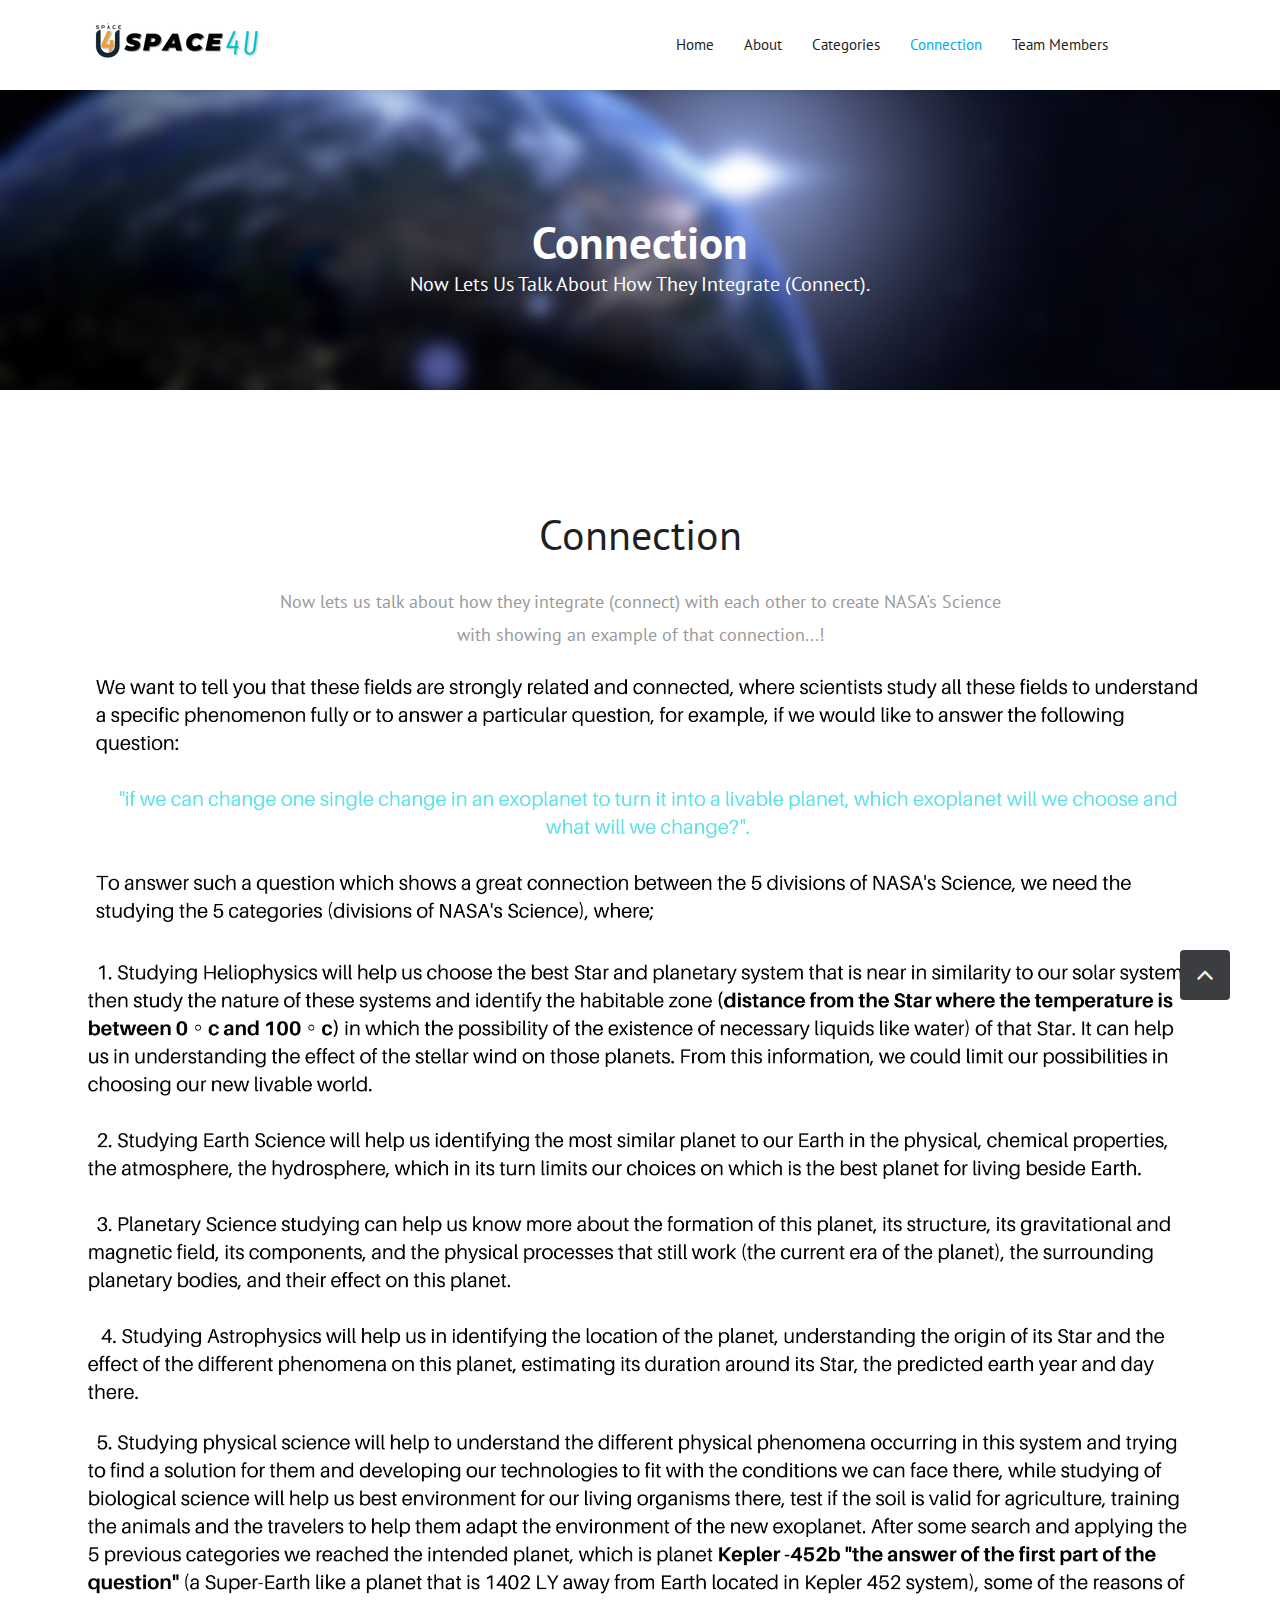
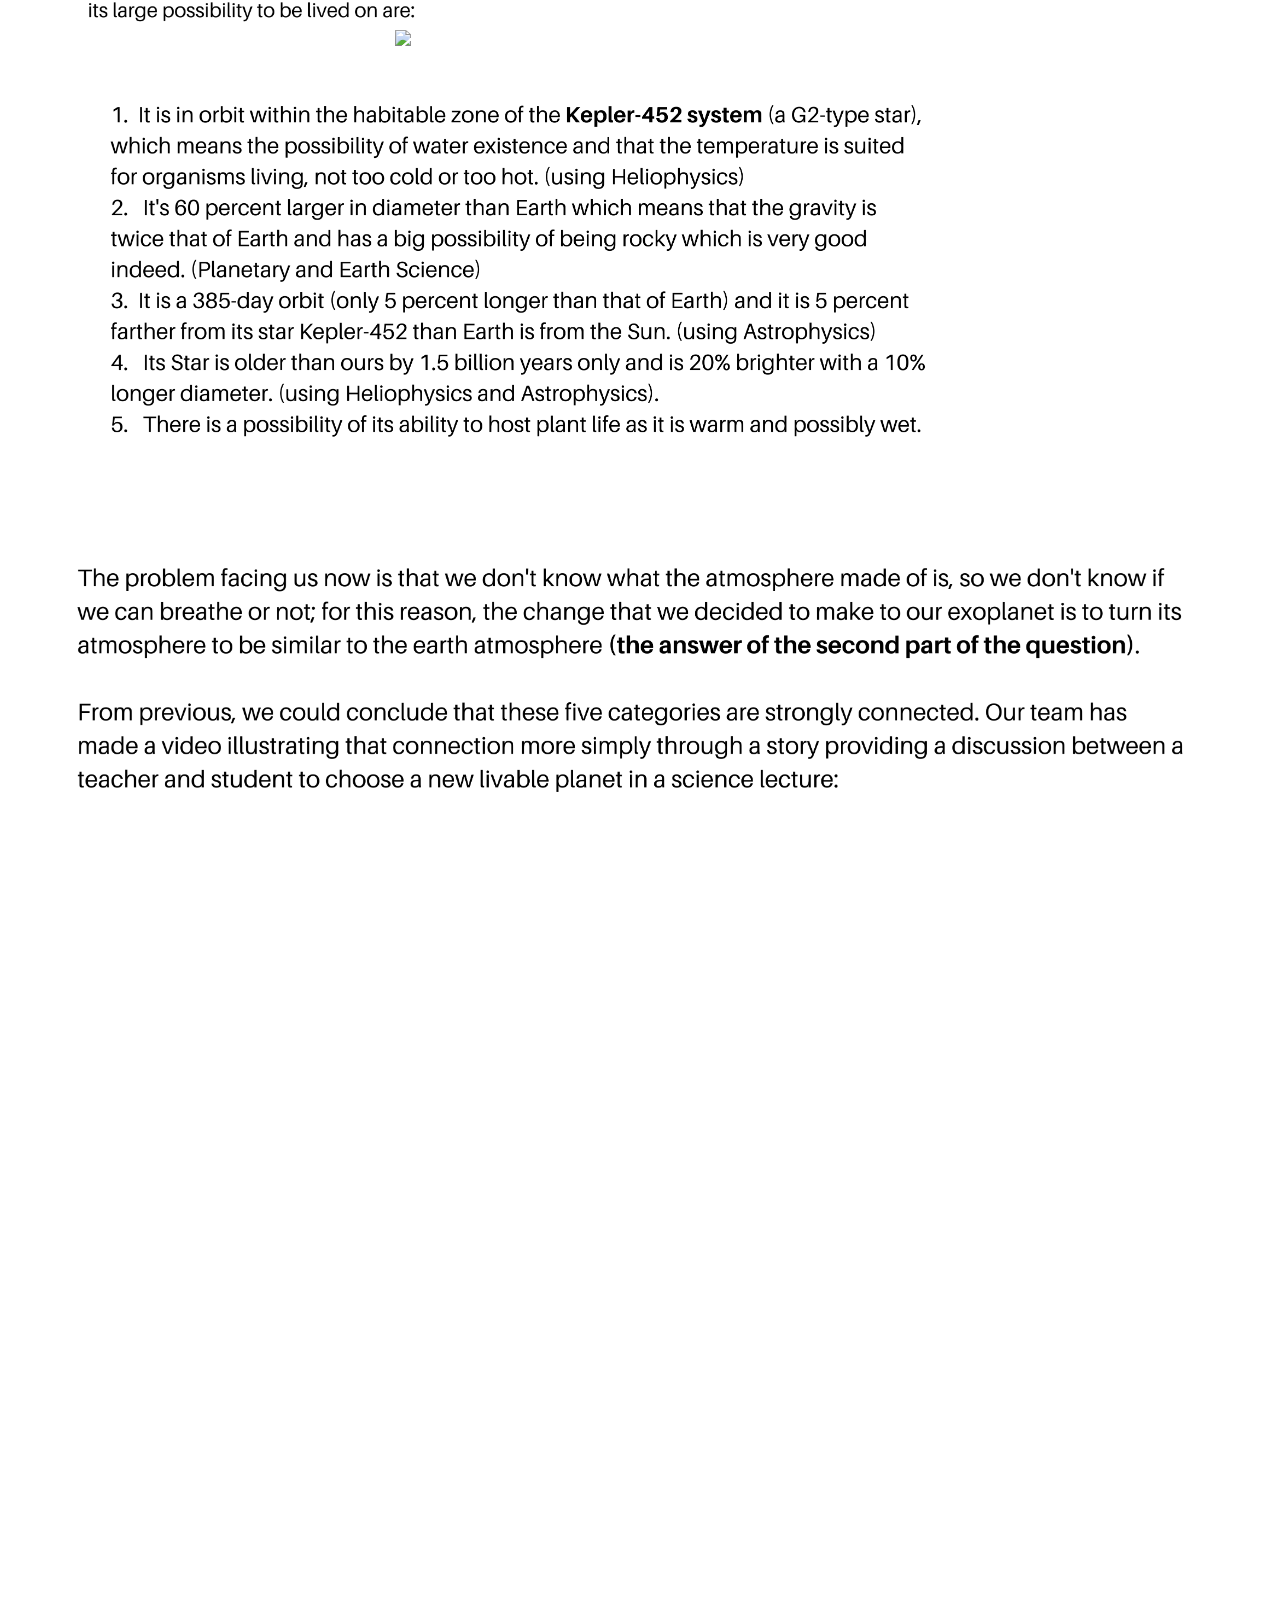
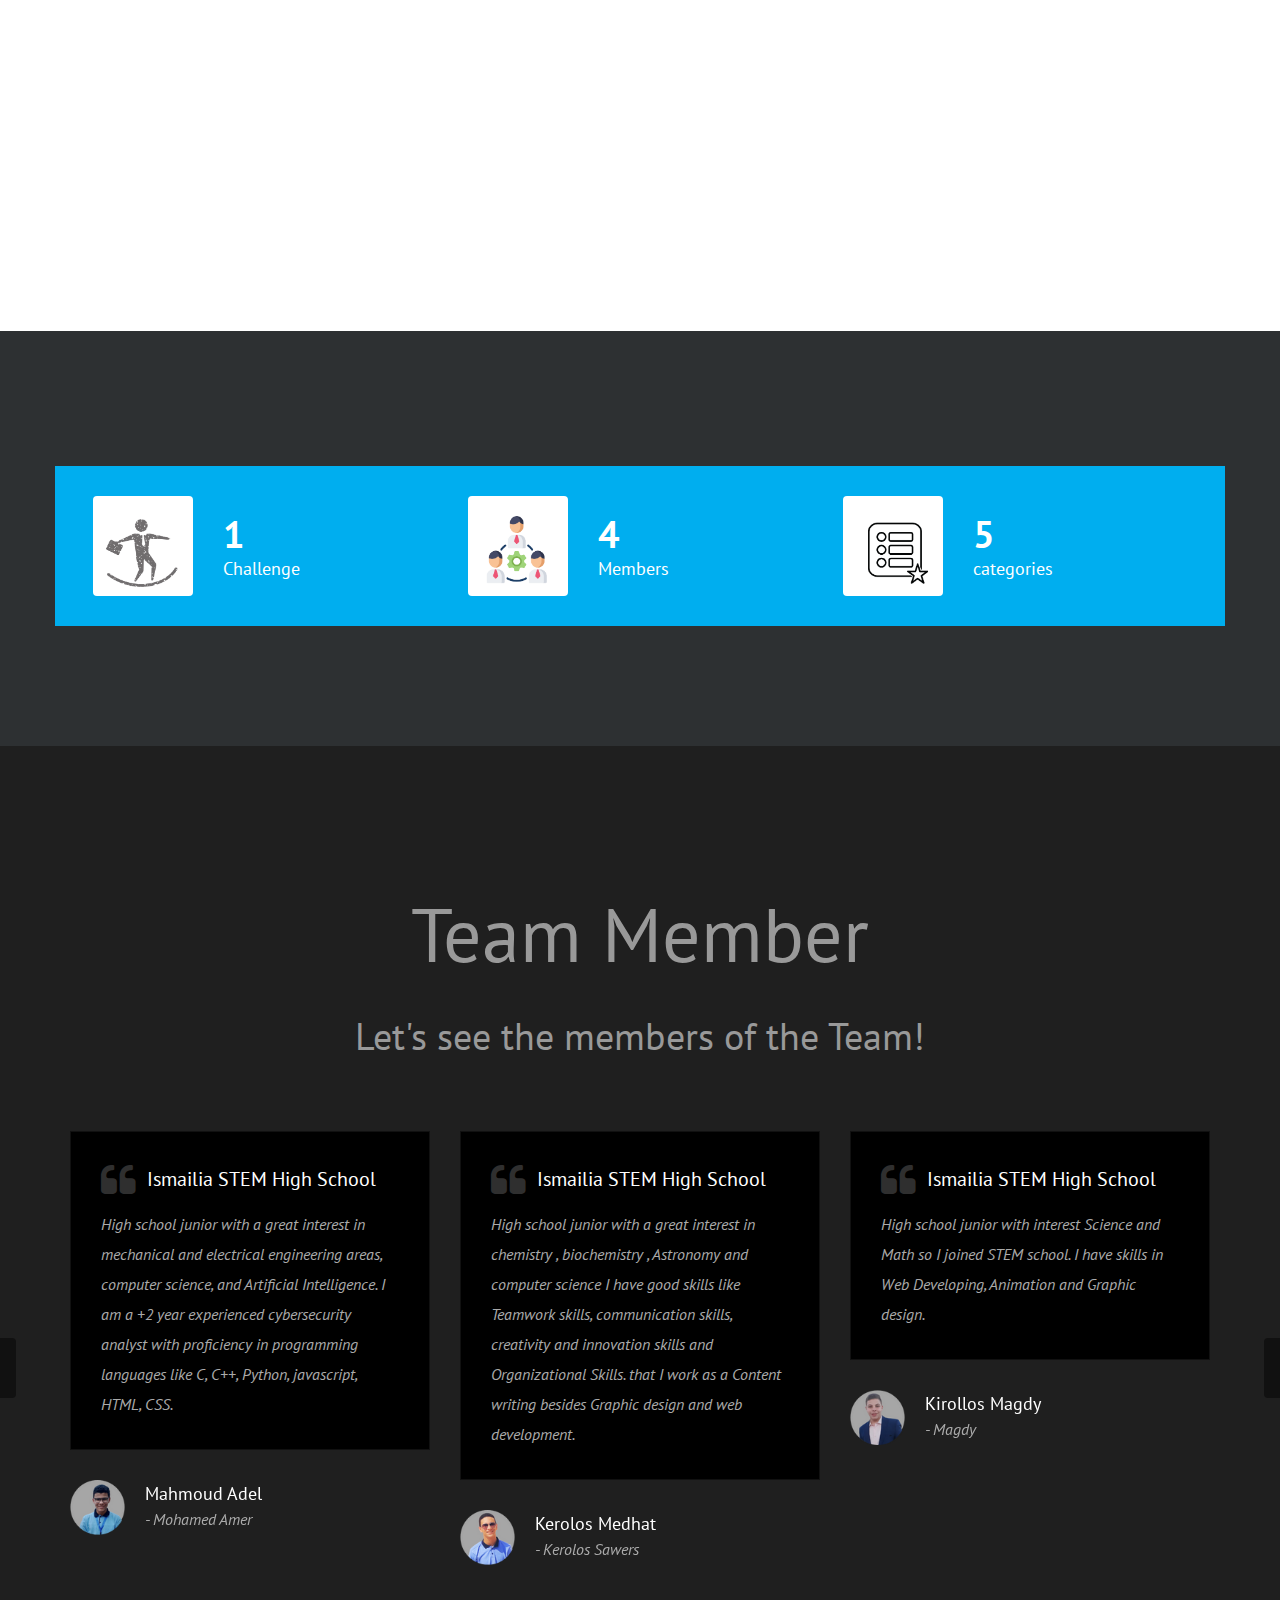
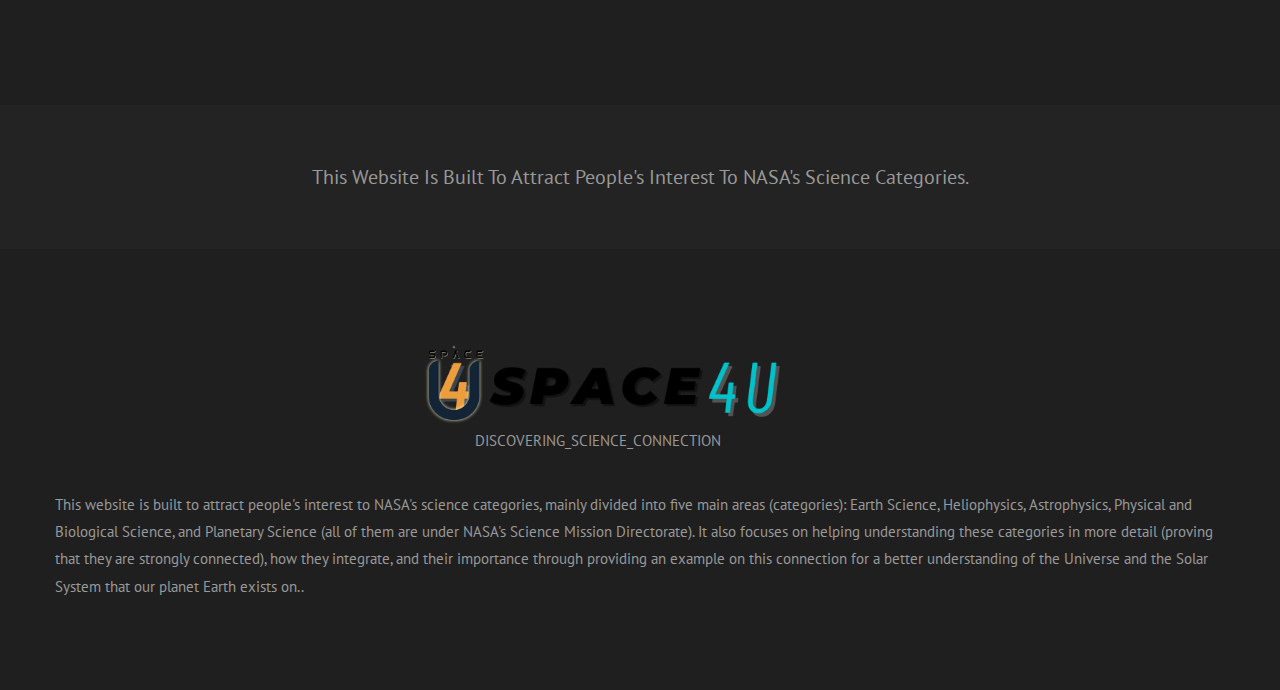
==== features.html @ e5c5c5e0 "first commit" ====
<!DOCTYPE html>
<html lang="en">

    <!-- Basic -->
    <meta charset="utf-8">
    <meta http-equiv="X-UA-Compatible" content="IE=edge">   
   
    <!-- Mobile Metas -->
    <meta name="viewport" content="width=device-width, minimum-scale=1.0, maximum-scale=1.0, user-scalable=no">
 
     <!-- Site Metas -->
    <title>Space 4U connection</title>  
    <meta name="keywords" content="">
    <meta name="description" content="">
    <meta name="author" content="">

    <!-- Site Icons -->
    <link rel="shortcut icon" href="images/favicon.png" type="image/x-icon" />
    <link rel="apple-touch-icon" href="images/apple-touch-icon.png">

    <!-- Bootstrap CSS -->
    <link rel="stylesheet" href="css/bootstrap.min.css">
    <!-- Site CSS -->
    <link rel="stylesheet" href="style.css">
    <!-- Colors CSS -->
    <link rel="stylesheet" href="css/colors.css">
    <!-- ALL VERSION CSS -->
    <link rel="stylesheet" href="css/versions.css">
    <!-- Responsive CSS -->
    <link rel="stylesheet" href="css/responsive.css">
    <!-- Custom CSS -->
    <link rel="stylesheet" href="css/custom.css">

    <!-- Modernizer for Portfolio -->
    <script src="js/modernizer.js"></script>

    <!--[if lt IE 9]>
      <script src="https://oss.maxcdn.com/libs/html5shiv/3.7.0/html5shiv.js"></script>
      <script src="https://oss.maxcdn.com/libs/respond.js/1.4.2/respond.min.js"></script>
    <![endif]-->

</head>
<body class="host_version"> 


    <!-- LOADER -->
	<div id="preloader">
		<div class="loading">
			<div class="finger finger-1">
				<div class="finger-item">
				<span></span><i></i>
				</div>
			</div>
  			<div class="finger finger-2">
				<div class="finger-item">
				<span></span><i></i>
				</div>
			</div>
  			<div class="finger finger-3">
				<div class="finger-item">
				  <span></span><i></i>
				</div>
			</div>
  			<div class="finger finger-4">
				<div class="finger-item">
				<span></span><i></i>
				</div>
			</div>
  			<div class="last-finger">
				<div class="last-finger-item"><i></i></div>
			</div>
		</div>
	</div>
	<!-- END LOADER -->


    <header class="header header_style_01">
        <nav class="megamenu navbar navbar-default">
            <div class="container">
                <div class="navbar-header">
                    <button type="button" class="navbar-toggle collapsed" data-toggle="collapse" data-target="#navbar" aria-expanded="false" aria-controls="navbar">
                        <span class="sr-only">Toggle navigation</span>
                        <span class="icon-bar"></span>
                        <span class="icon-bar"></span>
                        <span class="icon-bar"></span>
                    </button>
                    <a class="navbar-brand" href="index.html"> <a href="https://2021.spaceappschallenge.org/challenges/statements/discovering-science-connections/teams/space-4u/project"><img src="images/logos/logo-hosting.png" alt="image"></a>
                </div>
                <div id="navbar" class="navbar-collapse collapse">
                    <ul class="nav navbar-nav" style="margin-left: 390px;">

                        <li><a href="index.html">Home</a></li>
                        <li><a href="#kerolos sawers">About</a></li>
                        <li><a href="index.html #kokokoko">categories</a></li>
                        <li><a class="active" href="features.html">connection</a></li>
                        <li><a href="index.html #kero sawers">Team Members</a></li>
                    </ul>
                    <ul class="nav navbar-nav navbar-right">
                    </ul>
                </div>
            </div>
        </nav>
    </header>
	
	
	<div class="all-title-box">
		<div class="container text-center">
            <h1>Connection<span class="m_1">Now lets us talk about how they integrate (connect).</span></h1>
		</div>
	</div>
	
    <div id="overviews" class="section wb">
        <div class="container">
            <div class="section-title row text-center">
                <div class="col-md-8 col-md-offset-2">
                    <h3>Connection</h3>
                    <p class="lead">Now lets us talk about how they integrate (connect) with each other to create NASA's Science with showing an example of that connection...!</p>
                </div>

                <img src="uploads/kokokokoooko.png" style="position: absolute; top: 150px; right: -65px;width: 1300px;height: auto;" ></img>
                <img src="uploads/mmmmmmm.png" style="position: absolute; top: 450px; right: -65px;width: 1300px;height: auto;" ></img>
                <img src="uploads/نننننننننننننن.png" style="position: absolute; top: 920px; right: -65px;width: 1300px;height: auto;" ></img>
                <img src="uploads/dfvjndfkjvn.png" style="position: absolute; top: 1120px ; right: 30px;width: 800px;height: auto;" ></img>
                <img src="uploads/llsllslslsls.png" style="position: absolute; top: 1150px ; right: -5px;width: 1200px;height: auto;" ></img>
                <img src="uploads/ksfjvofjdnvikdfj.png" style="position: absolute; top: 1630px; right: -65px;width: 1300px;height: auto;" ></img>

            </div><!-- end title -->
            <br>
            <br>
            <br>
            <br>
            <br>
            <br>
            <br>
            <br>
            <br>
            <br>
            <br>
            <br>
            <br>
            <br>
            <br>
            <br>
            <br>
            <br>
            <br>
            <br>
            <br>
            <br>
            <br>
            <br>
            <br>
            <br>
            <br>
            <br>
            <br>
            <br>
            <br>
            <br>
            <br>
            <br>
            <br>
            <br>
            <br>
            <br>
            <br>
            <br>
            <br>
            <br>
            <br>
            <br>
            <br>
            <br>
            <br>
            <br>
            <br>
            <br>
            <br>
            <br>
            <br>
            <br>
            <br>
            <br>
            <br>
            <br>
            <br>
            <br>
            <br>
            <br>
            <br>
            <br>
            <br>
            <br>
            <br>
            <br>
            <br>
            <br>
            <br>
            <br>
            <br>
            <br>
            <br>
            <br>
            <br>
            <br>
            <br>
            <br>
            <br>
            <br>
            <br>
            <br>
            <br>
            <br>
            <br>
            <br>
            <br>
            <br>
            <br>
            <br>
            <br>
            <br>
            <br>
            <br>
            <br>
            <br>
            <hr class="invis"> 
     </div><!-- end icon-wrapper -->
                </div><!-- end col -->
            </div><!-- end row -->
        </div><!-- end container -->
    </div><!-- end section -->





	<div class="section cl">
		<div class="container">
			<div class="row text-left stat-wrap">
				<div class="col-md-4 col-sm-4 col-xs-12">
					<span data-scroll class="global-radius icon_wrap effect-1 alignleft"> <img src="uploads/122222 (2).png" style="margin-left: -35px;" width="170" height="auto"></span>
					<p class="stat_count">1</p>
					<h3>Challenge</h3>
				</div><!-- end col -->

				<div class="col-md-4 col-sm-4 col-xs-12">
					<span data-scroll class="global-radius icon_wrap effect-1 alignleft"><img src="uploads/122222 (1).png" style="margin-left: -35px;" width="170" height="auto"></span>
					<p class="stat_count">4</p>
					<h3>Members</h3>
				</div><!-- end col -->

				<div class="col-md-4 col-sm-4 col-xs-12">
					<span data-scroll class="global-radius icon_wrap effect-1 alignleft"><img src="uploads/122222 (3).png" style="margin-left: -30px;" width="170" height="auto"></span>
					<p class="stat_count">5</p>
					<h3>categories</h3>
				</div><!-- end col -->
			</div><!-- end row -->
		</div><!-- end container -->
	</div><!-- end section -->



                <div class="tab-pane fade" id="tab2">
                            <div class="row text-center">
                         </div>
                            </div><!-- end row -->
                        </div><!-- end pane -->
                    </div><!-- end content -->
                </div><!-- end col -->
            </div><!-- end row -->
        </div><!-- end container -->
    </div><!-- end section -->

    <div id="kero sawers" class="parallax section db parallax-off" style="background-image:url('uploads/parallax_04.jpg');">
        <div class="container">
            <div class="section-title text-center">
                <font style="font-size: 2cm" >Team Member</font>
                <br>

               <font style="font-size: 1cm" >Let's see the members of the Team!</font>

            </div><!-- end title -->

            <div class="row">
                <div class="col-md-12 col-sm-12">
                    <div class="testi-carousel owl-carousel owl-theme">
                        <div class="testimonial clearfix">
                            <div class="desc">
                                <h3><i class="fa fa-quote-left"></i>Ismailia STEM High School</h3>
                                <p class="lead"> High school junior with a great interest in mechanical and electrical engineering areas, computer science, and Artificial Intelligence. I am a +2 year experienced cybersecurity analyst with proficiency in programming languages like C, C++, Python, javascript, HTML, CSS.</p>
                            </div>
                            <div class="testi-meta">
                                <img src="uploads/testi_01.png" alt="" class="img-responsive alignleft">
                                <h4>Mahmoud Adel<small>- Mohamed Amer</small></h4>
                            </div>
                            <!-- end testi-meta -->
                        </div>
                        <!-- end testimonial -->

                        <div class="testimonial clearfix">
                            <div class="desc">
                                <h3><i class="fa fa-quote-left"></i>Ismailia STEM High School</h3>
                                <p class="lead">High school junior with a great interest in chemistry , biochemistry , Astronomy and computer science I have good skills like Teamwork skills, communication skills, creativity and innovation skills and Organizational Skills. that I work as a Content writing besides Graphic design and web development.</p>
                            </div>
                            <div class="testi-meta">
                                <img src="uploads/testi_02.png" alt="" class="img-responsive alignleft">
                                <h4>Kerolos Medhat<small>- Kerolos Sawers</small></h4>
                            </div>
                            <!-- end testi-meta -->
                        </div>
                        <!-- end testimonial -->

                        <div class="testimonial clearfix">
                            <div class="desc">
                                <h3><i class="fa fa-quote-left"></i>Ismailia STEM High School</h3>
                                <p class="lead">High school junior with interest Science and Math so I joined STEM school. I have skills in Web Developing, Animation and Graphic design. </p>
                            </div>
                            <div class="testi-meta">
                                <img src="uploads/testi_03.png" alt="" class="img-responsive alignleft">
                                <h4> Kirollos Magdy <small>- Magdy</small></h4>
                            </div>
                            <!-- end testi-meta -->
                        </div>
                        <!-- end testimonial -->
                        <div class="testimonial clearfix">
                            <div class="desc">
                                <h3><i class="fa fa-quote-left"></i>Ismailia STEM High School</h3>
                                <p class="lead">High school junior with interest in biology, chemistry, physics, and studying Arabic grammar. I am a swimmer at Canal Sporting Club, Ismailia..</p>
                            </div>
                            <div class="testi-meta">
                                <img src="uploads/testi_04.png" alt="" class="img-responsive alignleft">
                                <h4>Yousef Fathi Ahmed <small>- El-Ghandour </small></h4>
                            </div>
                            <!-- end testi-meta -->
                        </div>
                        <!-- end testimonial -->


                    </div><!-- end carousel -->
                </div><!-- end col -->
            </div><!-- end row -->
        </div><!-- end container -->
    </div><!-- end section -->



                </div>
            </div><!-- end row -->
        </div><!-- end container -->
    </div><!-- end section -->

    <section class="section nopad cac text-center">
        <a href="#kokokoko"><h3>This website is built to attract people's interest to NASA's science categories.</h3></a>
    </section>

    <footer class="footer">
        <div class="container">
            <div class="row">
              
                    <div class="widget clearfix">
                        <div class="widget-title">
                            <img style="margin-left: 350px;" width="400" height="auto" src="uploads/Space (186 x 41 px) (5).png" alt="">
                            <font style="margin-left: 420px;" style="font-size: 20px"  >DISCOVERING_SCIENCE_CONNECTION</font>


                        </div>
                        <br>
                        <p style="margin-top: -20px;"> This website is built to attract people's interest to NASA's science categories, mainly divided into five main areas (categories): Earth Science, Heliophysics, Astrophysics, Physical and Biological Science, and Planetary Science (all of them are under NASA's Science Mission Directorate). It also focuses on helping understanding these categories in more detail (proving that they are strongly connected), how they integrate, and their importance through providing an example on this connection for a better understanding of the Universe and the Solar System that our planet Earth exists on..</p>

                    </div><!-- end clearfix -->
                </div><!-- end col -->

    <a href="#" id="scroll-to-top" class="dmtop global-radius"><i class="fa fa-angle-up"></i></a>

    <!-- ALL JS FILES -->
    <script src="js/all.js"></script>
    <!-- ALL PLUGINS -->
    <script src="js/custom.js"></script>

</body>
</html>
---- style.css ----
/*------------------------------------------------------------------
    [Table of contents]

    1. IMPORT FONTS
    2. IMPORT FILES
    3. SKELETON
    4. WP CORE
    5. HEADER
    6. SECTIONS
    7. SECTIONS
    8. PORTFOLIO
    9. TESTIMONIALS
    10. PRICING TABLES
    11. ICON BOXES
    12. MESSAGE BOXES
    13. FEATURES
    14. CONTACT
    15. FOOTER
    16. MISC
    17. BUTTONS
-------------------------------------------------------------------*/


/*------------------------------------------------------------------
    IMPORT FONTS
-------------------------------------------------------------------*/

@import url('https://fonts.googleapis.com/css?family=PT+Sans:400,400i,700,700i');

/*------------------------------------------------------------------
    IMPORT FILES
-------------------------------------------------------------------*/

@import url(css/animate.css);
@import url(css/animate.min.css);
@import url(css/pr_loading.css);
@import url(css/bootstrap-touch-slider.css);
@import url(css/flaticon.css);
@import url(css/prettyPhoto.css);
@import url(css/owl.carousel.css);
@import url(css/font-awesome.min.css);

/*------------------------------------------------------------------
    SKELETON
-------------------------------------------------------------------*/

body {
    color: #999;
    font-size: 15px;
    font-family: 'PT Sans', sans-serif;
    line-height: 1.80857;
}

body.demos .section {
    background: url(images/bg.png) repeat top center #f2f3f5;
}

body.demos .section-title img {
    max-width: 280px;
    display: block;
    margin: 10px auto;
}

body.demos .service-widget h3 {
    border-bottom: 1px solid #ededed;
    font-size: 18px;
    padding: 20px 0;
    background-color: #ffffff;
}

body.demos .service-widget {
    margin: 0 0 30px;
    padding: 30px;
    background-color: #fff
}

body.demos .container-fluid {
    max-width: 1080px
}

a {
    color: #1f1f1f;
    text-decoration: none !important;
    outline: none !important;
    -webkit-transition: all .3s ease-in-out;
    -moz-transition: all .3s ease-in-out;
    -ms-transition: all .3s ease-in-out;
    -o-transition: all .3s ease-in-out;
    transition: all .3s ease-in-out;
}

h1,
h2,
h3,
h4,
h5,
h6 {
    letter-spacing: 0;
    font-weight: normal;
    position: relative;
    padding: 0 0 10px 0;
    font-weight: normal;
    line-height: 120% !important;
    color: #1f1f1f;
    margin: 0
}

h1 {
    font-size: 24px
}

h2 {
    font-size: 22px
}

h3 {
    font-size: 18px
}

h4 {
    font-size: 16px
}

h5 {
    font-size: 14px
}

h6 {
    font-size: 13px
}

h1 a,
h2 a,
h3 a,
h4 a,
h5 a,
h6 a {
    color: #212121;
    text-decoration: none!important;
    opacity: 1
}

h1 a:hover,
h2 a:hover,
h3 a:hover,
h4 a:hover,
h5 a:hover,
h6 a:hover {
    opacity: .8
}

a {
    color: #1f1f1f;
    text-decoration: none;
    outline: none;
}

a,
.btn {
    text-decoration: none !important;
    outline: none !important;
    -webkit-transition: all .3s ease-in-out;
    -moz-transition: all .3s ease-in-out;
    -ms-transition: all .3s ease-in-out;
    -o-transition: all .3s ease-in-out;
    transition: all .3s ease-in-out;
}

.btn-custom {
    margin-top: 20px;
    background-color: transparent !important;
    border: 2px solid #ddd;
    padding: 12px 40px;
    font-size: 16px;
}

.lead {
    font-size: 18px;
    line-height: 30px;
    color: #767676;
    margin: 0;
    padding: 0;
}

blockquote {
    margin: 20px 0 20px;
    padding: 30px;
}


/*------------------------------------------------------------------
    WP CORE
-------------------------------------------------------------------*/

.first {
    clear: both
}

.last {
    margin-right: 0
}

.alignnone {
    margin: 5px 20px 20px 0;
}

.aligncenter,
div.aligncenter {
    display: block;
    margin: 5px auto 5px auto;
}

.alignright {
    float: right;
    margin: 10px 0 20px 20px;
}

.alignleft {
    float: left;
    margin: 10px 20px 20px 0;
}

a img.alignright {
    float: right;
    margin: 10px 0 20px 20px;
}

a img.alignnone {
    margin: 10px 20px 20px 0;
}

a img.alignleft {
    float: left;
    margin: 10px 20px 20px 0;
}

a img.aligncenter {
    display: block;
    margin-left: auto;
    margin-right: auto
}

.wp-caption {
    background: #fff;
    border: 1px solid #f0f0f0;
    max-width: 96%;
    /* Image does not overflow the content area */
    padding: 5px 3px 10px;
    text-align: center;
}

.wp-caption.alignnone {
    margin: 5px 20px 20px 0;
}

.wp-caption.alignleft {
    margin: 5px 20px 20px 0;
}

.wp-caption.alignright {
    margin: 5px 0 20px 20px;
}

.wp-caption img {
    border: 0 none;
    height: auto;
    margin: 0;
    max-width: 98.5%;
    padding: 0;
    width: auto;
}

.wp-caption p.wp-caption-text {
    font-size: 11px;
    line-height: 17px;
    margin: 0;
    padding: 0 4px 5px;
}


/* Text meant only for screen readers. */

.screen-reader-text {
    clip: rect(1px, 1px, 1px, 1px);
    position: absolute !important;
    height: 1px;
    width: 1px;
    overflow: hidden;
}

.screen-reader-text:focus {
    background-color: #f1f1f1;
    border-radius: 3px;
    box-shadow: 0 0 2px 2px rgba(0, 0, 0, 0.6);
    clip: auto !important;
    color: #21759b;
    display: block;
    font-size: 14px;
    font-size: 0.875rem;
    font-weight: bold;
    height: auto;
    left: 5px;
    line-height: normal;
    padding: 15px 23px 14px;
    text-decoration: none;
    top: 5px;
    width: auto;
    z-index: 100000;
    /* Above WP toolbar. */
}


/*------------------------------------------------------------------
    HEADER
-------------------------------------------------------------------*/

.megamenu .nav,
.megamenu .collapse,
.megamenu .dropup,
.megamenu .dropdown {
    position: static;
}

.megamenu .container-fluid {
    position: relative;
}

.megamenu .dropdown-menu {
    left: auto;
}

.megamenu .megamenu-content {
    padding: 20px 30px;
}

.megamenu .dropdown.megamenu-fw .dropdown-menu {
    left: 0;
    right: 0;
}

.megamenu .list-unstyled {
    min-width: 200px;
}

.header_style_01 {
    background-color: rgba(255, 255, 255, 0.1);
	box-shadow: 0 0 8px 0 rgba(0,0,0,.12);
    display: block;
    left: 0;
    padding: 20px 40px !important;
    position: absolute;
    right: 0;
    top: 0;
    width: 100%;
    z-index: 111;
}

.header_style_01 .navbar-default {
    background-color: transparent;
    border: 0;
	border-radius: 0px;
}

.header_style_01 .navbar,
.header_style_01 .navbar-nav,
.header_style_01 .navbar-default,
.header_style_01 .nav {
    margin-bottom: 0 !important;
}

.header_style_01 .navbar-brand {
    padding: 2px 15px 0 15px;
}

.header_style_01 .navbar-default .navbar-nav > li > a {
    color: #ffffff;
    font-size: 15px;
    font-style: normal;
    font-weight: 400;
    text-transform: capitalize;
    background-color: transparent;
}

.header_style_01 .navbar-default .navbar-nav > li a {
    background-color: transparent;
}

body.host_version .header_style_01 .navbar-default .navbar-nav > li:hover a,
body.host_version .header_style_01 .navbar-default .navbar-nav > li:focus a {
	color: #00aeef;
}

body.host_version  .header_style_01 .navbar-default .navbar-nav > li a.active{
	color: #00aeef;
}

.header_style_01 .navbar-right > li {
    margin-top: 2px;
    -webkit-transition: all .3s ease-in-out;
    -moz-transition: all .3s ease-in-out;
    -ms-transition: all .3s ease-in-out;
    -o-transition: all .3s ease-in-out;
    transition: all .3s ease-in-out;
}

body.host_version .header_style_01 .navbar-right > li .log:hover{
	background: #00aeef;
	color: #fff !important;
	border-color: #00aeef !important;
}

.header_style_01 .navbar-right > li > a {
    padding-bottom: 10px;
    padding-top: 10px;
}

li.social-links {
    margin: 0 8px;
}

li.social-links a {
    padding: 13px 0 !important;
}

.affix-top {
    overflow: hidden;
    visibility: visible;
    opacity: 1;
    top: -100%;
}

.affix {
    top: 0;
    left: 0;
    right: 0;
    width: 100%;
    padding: 20px 40px;
    background-color: #1f1f1f !important;
    -webkit-transition: visibility 0.95s ease-in-out, opacity 0.95s ease-in-out, bottom 0.95s ease-in-out, top 0.95s ease-in-out, left 0.95s ease-in-out, right 0.95s ease-in-out;
    -moz-transition: visibility 0.95s ease-in-out, opacity 0.95s ease-in-out, bottom 0.95s ease-in-out, top 0.95s ease-in-out, left 0.95s ease-in-out, right 0.95s ease-in-out;
    -o-transition: visibility 0.95s ease-in-out, opacity 0.95s ease-in-out, bottom 0.95s ease-in-out, top 0.95s ease-in-out, left 0.95s ease-in-out, right 0.95s ease-in-out;
    transition: visibility 0.95s ease-in-out, opacity 0.95s ease-in-out, top 0.95s ease-in-out, bottom 0.95s ease-in-out, left 0.95s ease-in-out, right 0.95s ease-in-out;
}

.navbar-nav li {
    position: relative;
}

.navbar-nav span {
    font-size: 24px;
    position: absolute;
    right: 2px;
    top: 13px;
}

.fixed-menu .navbar-default{
	position: fixed;
	visibility: hidden;
	left: 0px;
	top: 0px;
	width: 100%;
	padding: 0px 0px;
	background: #ffffff;
	z-index: 0;
	transition: all 500ms ease;
	-moz-transition: all 500ms ease;
	-webkit-transition: all 500ms ease;
	-ms-transition: all 500ms ease;
	-o-transition: all 500ms ease;
	z-index: 999;
	opacity: 1;
	visibility: visible;
	-ms-animation-name: fadeInDown;
	-moz-animation-name: fadeInDown;
	-op-animation-name: fadeInDown;
	-webkit-animation-name: fadeInDown;
	animation-name: fadeInDown;
	-ms-animation-duration: 500ms;
	-moz-animation-duration: 500ms;
	-op-animation-duration: 500ms;
	-webkit-animation-duration: 500ms;
	animation-duration: 500ms;
	-ms-animation-timing-function: linear;
	-moz-animation-timing-function: linear;
	-op-animation-timing-function: linear;
	-webkit-animation-timing-function: linear;
	animation-timing-function: linear;
	-ms-animation-iteration-count: 1;
	-moz-animation-iteration-count: 1;
	-op-animation-iteration-count: 1;
	-webkit-animation-iteration-count: 1;
	animation-iteration-count: 1;
}

.fixed-menu .navbar-default{
	padding: 15px 0px;
	box-shadow: 0 0 8px 0 rgba(0,0,0,.12);
}


/*------------------------------------------------------------------
    SECTIONS
-------------------------------------------------------------------*/

.parallax {
    background-attachment: fixed;
    background-size: cover;
    height: 100%;
    padding: 120px 0;
    position: relative;
    width: 100%;
}

.parallax.parallax-off {
    background-attachment: fixed !important;
    display: block;
    height: 100%;
    min-height: 100%;
    overflow: hidden;
    position: relative;
    background-position: center center;
    vertical-align: sub;
    width: 100%;
    z-index: 2;
}

.no-scroll-xy {
    overflow: hidden !important;
    -webkit-transition: all .4s ease-in-out;
    -moz-transition: all .4s ease-in-out;
    -ms-transition: all .4s ease-in-out;
    -o-transition: all .4s ease-in-out;
    transition: all .4s ease-in-out;
}

.section {
    display: block;
    position: relative;
    overflow: hidden;
    padding: 120px 0;
}

.noover {
    overflow: visible;
}

.noover .btn-dark {
    border: 0 !important;
}

.nopad {
    padding: 0;
}

.nopadtop {
    padding-top: 0;
}

.section.wb {
    background-color: #ffffff;
}

.section.lb {
    background-color: #f2f3f5;
}

.section.db {
    background-color: #1f1f1f;
}

.section.color1 {
    background-color: #448AFF;
}
.section.cl {
	background-color: #2d3032;
}

.first-section {
    display: block;
    position: relative;
    overflow: hidden;
    padding: 16em 0 13em;
}

.first-section::before {
    content: "";
    position: absolute;
    height: 100%;
    width: 100%;
	top: 0px;
	left: 0px;
    display: block;
    background: linear-gradient(to right,rgba(255,255,255,0.99) 20%,rgba(255,255,255,0.7) 70%,rgba(255,255,255,0) 95%);
}

.first-section h2 {
    color: #2d3032;
    font-size: 68px;
    font-weight: 300;
    text-transform: capitalize;
    display: block;
    margin: 0;
    padding: 0 0 30px;
    position: relative;
}

.first-section h2 strong{
	color: #00aeef;
}

.first-section .lead {
    font-size: 21px;
    font-weight: 300;
    padding: 0 0 40px;
    margin: 0;
    line-height: inherit;
    color: #2d3032;
}

.macbookright {
    width: 980px;
    position: absolute;
    right: -15%;
    bottom: -6%;
}

.section-title {
    display: block;
    position: relative;
    margin-bottom: 60px;
}

.section-title p {
    color: #999;
    font-weight: 400;
    font-size: 18px;
    line-height: 33px;
    margin: 0;
}

.section-title h3 {
    font-size: 42px;
    font-weight: 300;
    line-height: 62px;
    margin: 0 0 25px;
    padding: 0;
    text-transform: none;
}

.section.colorsection p,
.section.colorsection h3,
.section.db h3 {
    color: #ffffff;
}


/*------------------------------------------------------------------
    PORTFOLIO
-------------------------------------------------------------------*/

.item-h2,
.item-h1 {
    height: 100% !important;
    height: auto !important;
}

.isotope-item {
    z-index: 2;
    padding: 0;
}

.isotope-hidden.isotope-item {
    pointer-events: none;
    z-index: 1;
}

.isotope,
.isotope .isotope-item {
    /* change duration value to whatever you like */
    -webkit-transition-duration: 0.8s;
    -moz-transition-duration: 0.8s;
    transition-duration: 0.8s;
}

.isotope {
    -webkit-transition-property: height, width;
    -moz-transition-property: height, width;
    transition-property: height, width;
}

.isotope .isotope-item {
    -webkit-transition-property: -webkit-transform, opacity;
    -moz-transition-property: -moz-transform, opacity;
    transition-property: transform, opacity;
}

.portfolio-filter ul {
    padding: 0;
    z-index: 2;
    display: block;
    position: relative;
    margin: 0;
}

.portfolio-filter ul li {
    border-radius: 0;
    display: inline-block;
    margin: 0 5px 0 0;
    text-decoration: none;
    text-transform: uppercase;
    vertical-align: middle;
}

.portfolio-filter ul li:last-child:after {
    content: "";
}

.portfolio-filter ul li .btn-dark {
    box-shadow: none;
    background-color: transparent;
    border: 1px solid #e6e7e6 !important;
    color: #1f1f1f;
    font-weight: 400;
    font-size: 13px;
    padding: 10px 30px;
}

.da-thumbs {
    list-style: none;
    position: relative;
    padding: 0;
}

.da-thumbs .pitem {
    margin: 0;
    padding: 15px;
    position: relative;
}

.da-thumbs .pitem a,
.da-thumbs .pitem a img {
    display: block;
    position: relative;
}

.da-thumbs .pitem a {
    overflow: hidden;
}

.da-thumbs .pitem a div {
    position: absolute;
    background-color: rgba(0, 0, 0, 0.8);
    width: 100%;
    height: 100%;
}

.da-thumbs .pitem a div h3 {
    display: block;
    color: #ffffff;
    font-size: 20px;
    padding: 30px 15px;
    text-transform: capitalize;
    font-weight: normal;
}

.da-thumbs .pitem a div h3 small {
    display: block;
    color: #ffffff;
    margin-top: 5px;
    font-size: 13px;
    font-weight: 300;
}

.da-thumbs .pitem a div i {
    background-color: #1f1f1f;
    position: absolute;
    color: #ffffff !important;
    bottom: 0;
    font-size: 15px;
    z-index: 12;
    right: 0;
    width: 40px;
    height: 40px;
    line-height: 40px;
    text-align: center;
}


/*------------------------------------------------------------------
    TESTIMONIALS
-------------------------------------------------------------------*/

.logos img {
    margin: auto;
    display: block;
    text-align: center;
    width: 100%;
    opacity: 0.3;
}

.logos img:hover {
    opacity: 0.5;
}

.desc h3 i {
    color: #2f2f2f;
    font-size: 37px;
    vertical-align: middle;
    margin-right: 12px;
}

.desc {
    padding: 30px;
    position: relative;
    background: #000;
    border: 1px solid #111111;
}

.testi-meta {
    display: block;
    margin-top: 20px;
}

.testimonial h4 {
    font-size: 18px;
    color: #ffffff;
    padding: 13px 0 0;
}

.testimonial img {
    max-width: 55px;
}

.testimonial small {
    margin-top: 7px;
    font-size: 16px;
    display: block;
}

.testimonial {
    background-color: transparent;
}

.testimonial h3 {
    padding: 0 0 10px;
    font-size: 20px;
    font-weight: 300;
}

.testimonial small,
.testimonial .lead {
    background-color: transparent;
    color: #aaa;
    display: block;
    font-size: 16px;
    font-style: italic;
    line-height: 30px;
    margin: 0;
    padding: 0;
    position: relative;
}

.testimonial p:after {
    display: none;
}


/*------------------------------------------------------------------
    PRICING TABLES
-------------------------------------------------------------------*/

.pricing-table {
    margin: 0px;
    background: #fff;
    box-shadow: 0 5px 14px rgba(0, 0, 0, 0.1);
}

.pricing-table i {
    width: 30px;
    color: #c2c2c2;
    display: inline-block;
    margin-right: 10px;
    padding-right: 5px;
    border-right: 1px solid #ececec;
}

.pricing-table .btn-dark {
    padding: 10px 24px;
    font-size: 15px;
}

.pricing-table strong {
    font-weight: 600;
    margin-right: 6px;
    color: #1f1f1f;
}

.pricing-table-header {
    padding: 30px 0 25px 0;
    background: #ffffff;
}

.pricing-table-header h2 {
    font-size: 31px;
    margin: 0;
    padding: 0;
    font-weight: 300;
}

.pricing-table-header h3 {
    font-size: 15px;
    font-weight: 600;
    color: #aaaaaa;
    margin-top: 10px;
    text-transform: uppercase;
}

.pricing-table-space {
    height: 10px;
}

.pricing-table-text {
    margin: 15px 30px 0 30px;
    padding: 0 10px 15px 10px;
    border-bottom: 1px solid #ececec;
    font-weight: 300;
    line-height: 30px;
    color: #c2c2c2;
    font-size: 16px;
}

.pricing-table-text p {
    font-weight: 400;
}

.pricing-table-features {
    margin: 15px 30px 0 30px;
    padding: 0 10px 15px 30px;
    border-bottom: 1px solid #ececec;
    text-align: left;
    line-height: 30px;
    font-size: 16px;
    color: #c2c2c2;
}

.pricing-table-highlighted h3,
.pricing-table-highlighted h2 {
    color: #ffffff !important;
}

.pricing-table-sign-up {
    margin-top: 25px;
    padding-bottom: 30px;
}


.pricing-table:hover {
	transform: scale(1.05,1.06);
	-webkit-transform: scale(1.05,1.06);
	-moz-transform: scale(1.05,1.06);
	-o-transform: scale(1.05,1.06);
	transition: 0.5s all ease;
	-webkit-transition: 0.5s all ease;
	-moz-transition: 0.5s all ease;
	-o-transition: 0.5s all ease;
	-ms-transition: 0.5s all ease;
}

/* Highlighted table */

.pricing-table-highlighted {
    margin-top: 0;
}

.m130 {
    margin-top: 130px;
}

.nav-pills {
    border: 1px solid #e1e1e1;
}

.nav-pills > li {
    width: 50%;
    padding: 10px;
    float: left;
    margin: 0 !important;
}

.nav-pills > li > a {
    margin: 0!important;
    text-align: center;
    background-color: #f4f4f4;
}


/*------------------------------------------------------------------
    ICON BOXES
-------------------------------------------------------------------*/

.icon-wrapper {
    position: relative;
    cursor: pointer;
    display: block;
    z-index: 1;
}

.icon-wrapper i {
    width: 75px;
    height: 75px;
    text-align: center;
    line-height: 75px;
    font-size: 28px;
    background-color: #f2f3f5;
    color: #1f1f1f;
    margin-top: 0;
}

.small-icons.icon-wrapper:hover i,
.small-icons.icon-wrapper:hover i:hover,
.small-icons.icon-wrapper i {
    width: auto !important;
    height: auto !important;
    line-height: 1 !important;
    padding: 0 !important;
    color: #e3e3e3 !important;
    background-color: transparent !important;
    background: none !important;
    margin-right: 10px !important;
    vertical-align: middle;
    font-size: 24px !important;
}

.small-icons.icon-wrapper h3 {
    font-size: 18px;
    padding-bottom: 5px;
}

.small-icons.icon-wrapper p {
    padding: 0;
    margin: 0;
}

.icon-wrapper h3 {
    font-size: 21px;
    padding: 0 0 15px;
    margin: 0;
}

.icon-wrapper p {
    margin-bottom: 0;
    padding-left: 95px;
}

.icon-wrapper p small {
    display: block;
    color: #999;
    margin-top: 10px;
    text-transform: none;
    font-weight: 600;
    font-size: 16px;
}

.icon-wrapper p small:after {
    content: "\f105";
    font-family: FontAwesome;
    margin-left: 5px;
    font-size: 11px;
}

.effect-1 {
    display: inline-block;
    cursor: pointer;
    text-align: center;
    position: relative;
    text-decoration: none;
    z-index: 1;
}

.effect-1:after {
    pointer-events: none;
    position: absolute;
    width: 100%;
    height: 100%;
    border-radius: 4px;
    content: '';
    -webkit-box-sizing: content-box;
    -moz-box-sizing: content-box;
    box-sizing: content-box;
}

.effect-1 {
    -webkit-transition: background 0.2s, color 0.2s;
    -moz-transition: background 0.2s, color 0.2s;
    transition: background 0.2s, color 0.2s;
}

.effect-1:after {
    top: -7px;
    left: -7px;
    padding: 7px;
    box-shadow: 0 0 0 2px #2750ff;
    -webkit-transition: -webkit-transform 0.2s, opacity 0.2s;
    -webkit-transform: scale(.8);
    -moz-transition: -moz-transform 0.2s, opacity 0.2s;
    -moz-transform: scale(.8);
    -ms-transform: scale(.8);
    transition: transform 0.2s, opacity 0.2s;
    transform: scale(.8);
    opacity: 0;
}

.effect-1:hover:after {
    -webkit-transform: scale(1);
    -moz-transform: scale(1);
    -ms-transform: scale(1);
    transform: scale(1);
    opacity: 1;
}

.effect-1:after {
    -webkit-transform: scale(1.2);
    -moz-transform: scale(1.2);
    -ms-transform: scale(1.2);
    transform: scale(1.2);
}

.effect-1:hover:after {
    -webkit-transform: scale(1);
    -moz-transform: scale(1);
    -ms-transform: scale(1);
    transform: scale(1);
    opacity: 1;
}


/*------------------------------------------------------------------
    MESSAGE BOXES
-------------------------------------------------------------------*/

.service-widget h3 {
    font-size: 21px;
    color: #ffffff;
    padding: 20px 0 12px;
    margin: 0;
}

.service-widget h3 a,
.section.wb .service-widget h3,
.section.lb .service-widget h3 {
    color: #1f1f1f;
}

.service-widget p {
    margin-bottom: 0;
    padding-bottom: 0;
}

.message-box h4 {
    text-transform: uppercase;
    padding: 0;
    margin: 0 0 5px;
    font-weight: 600;
    letter-spacing: 0.5px;
    font-size: 15px;
    color: #999;
}

.message-box h2 {
    font-size: 38px;
    font-weight: 300;
    padding: 0 0 10px;
    margin: 0;
    line-height: 62px;
    margin-top: 0;
    text-transform: none;
}

.message-box p {
    margin-bottom: 20px;
}

.message-box .lead {
    padding-top: 10px;
    font-size: 19px;
    font-style: italic;
    color: #999;
    padding-bottom: 0;
}

.post-media {
    position: relative;
}

.post-media img {
    width: 100%;
}

.playbutton {
    position: absolute;
    color: #ffffff !important;
    top: 40%;
    font-size: 60px;
    z-index: 12;
    left: 0;
    right: 0;
    text-align: center;
    margin: -20px auto;
}

.hoverbutton {
    background-color: rgba(255, 255, 255, 0.8);
    position: absolute;
    color: #1f1f1f !important;
    top: 48%;
    font-size: 21px;
    z-index: 12;
    left: 0;
    opacity: 0;
    right: 0;
    width: 50px;
    height: 50px;
    line-height: 50px;
    text-align: center;
    margin: -20px auto;
}

.service-widget:hover .hoverbutton {
    opacity: 1;
}

hr.hr1 {
    position: relative;
    margin: 60px 0;
    border: 1px dashed #f2f3f5;
}

hr.hr2 {
    position: relative;
    margin: 17px 0;
    border: 1px dashed #f2f3f5;
}

hr.hr3 {
    position: relative;
    margin: 25px 0 30px 0;
    border: 1px dashed #f2f3f5;
}

hr.invis {
    border-color: transparent;
}

hr.invis1 {
    margin: 10px 0;
    border-color: transparent;
}

.section.parallax hr.hr1 {
    border-color: rgba(255, 255, 255, 0.1);
}

.sep1 {
    display: block;
    position: absolute;
    content: '';
    width: 40px;
    height: 40px;
    bottom: -20px;
    left: 50%;
    margin-left: -14px;
    background-color: #1f1f1f;
    -ms-transform: rotate(45deg);
    -webkit-transform: rotate(45deg);
    transform: rotate(45deg);
    z-index: 1;
}

.sep2 {
    display: block;
    position: absolute;
    content: '';
    width: 40px;
    height: 40px;
    top: -20px;
    left: 50%;
    margin-left: -14px;
    background-color: #1f1f1f;
    -ms-transform: rotate(45deg);
    -webkit-transform: rotate(45deg);
    transform: rotate(45deg);
    z-index: 1;
}


/* Divider Styles */

.divider-wrapper {
    width: 100%;
    box-shadow: 0 5px 14px rgba(0, 0, 0, 0.1);
    height: 540px;
    margin: 0 auto;
    position: relative;
}

.divider-wrapper:hover {
    cursor: none;
}

.divider-bar {
    position: absolute;
    width: 10px;
    left: 50%;
    top: -10px;
    bottom: -15px;
}

.code-wrapper {
    border: 1px solid #ffffff;
    display: block;
    overflow: hidden;
    width: 100%;
    height: 100%;
    position: relative;
    background: url("uploads/code.jpg") no-repeat;
}

.design-wrapper {
    overflow: hidden;
    position: absolute;
    top: 0;
    left: 0;
    right: 0;
    bottom: 0;
    -webkit-transform: translateX(50%);
    transform: translateX(50%);
}

.design-image {
    display: block;
    width: 100%;
    height: 100%;
    position: relative;
    -webkit-transform: translateX(-50%);
    transform: translateX(-50%);
    background: url("uploads/design.jpg") no-repeat;
}


/*------------------------------------------------------------------
    FEATURES
-------------------------------------------------------------------*/

.customwidget h1 {
    font-size: 44px;
    color: #ffffff;
    padding: 15px 0 25px;
    margin: 0;
    line-height: 1 !important;
    font-weight: 300;
}

.customwidget ul {
    padding: 0;
    display: block;
    margin-bottom: 30px;
}

.customwidget li i {
    margin-right: 5px;
}

.customwidget li {
    color: #ffffff;
    margin-right: 10px;
}

.image-center img {
    position: relative;
    margin: 0 0 -208px;
    z-index: 10;
    padding-right: 30px;
    text-align: center;
}

.customwidget p {
    font-style: italic;
    font-size: 18px;
    padding: 0 0 10px;
}

.img-center img {
    width: 100%;
    box-shadow: 0 5px 14px rgba(0, 0, 0, 0.1);
}

.img-center {
    margin: auto;
}

#features li p {
    margin-bottom: 0;
    padding-bottom: 0;
}

#features li {
    display: table;
    width: 100%;
    margin: 35px 0;
    cursor: pointer;
}

.features-left,
.features-right {
    padding: 0 10px;
}

.features-right li:last-child,
.features-left li:last-child {
    margin-bottom: 0px;
    padding-bottom: 0 !important;
}

.features-right li i,
.features-left li i {
    width: 68px;
    height: 68px;
    line-height: 68px;
    display: table;
    border-radius: 50%;
    font-size: 26px;
    background-color: #f2f3f5;
    margin: 0 auto 22px;
    position: relative;
    text-align: center;
    z-index: 55;
    transition: .4s;
    padding: 0;
}

#features i img {
    display: table;
    margin: 0 auto;
}

.features-left li i:before,
.features-right li i:before {
    text-align: center;
}

.features-right li i .ico-current,
.features-left li i .ico-current {
    opacity: 1;
    transition: .4s;
    visibility: visible;
}

.features-right li i .ico-hover,
.features-left li i .ico-hover {
    opacity: 0;
    transition: .4s;
    visibility: hidden;
    top: 19px;
}

.features-right li:hover .ico-current,
.features-left li:hover .ico-current {
    opacity: 0;
    transition: .4s;
    visibility: hidden;
}

.features-right li:hover .ico-hover,
.features-left li:hover .ico-hover {
    opacity: 1;
    transition: .4s;
    visibility: visible;
}

.features-right i {
    float: left;
}

.fr-inner {
    margin-left: 90px;
}

.features-left i {
    float: right;
}

.fl-inner {
    text-align: right;
    margin-right: 90px;
}

#features h4 {
    text-transform: capitalize;
    margin: 0;
    font-size: 19px;
}


/*------------------------------------------------------------------
    CONTACT
-------------------------------------------------------------------*/

.bootstrap-select {
    width: 100% \0;
    /*IE9 and below*/
}

.bootstrap-select > .dropdown-toggle {
    width: 100%;
    padding-right: 25px;
}

.has-error .bootstrap-select .dropdown-toggle,
.error .bootstrap-select .dropdown-toggle {
    border-color: #b94a48;
}

.bootstrap-select.fit-width {
    width: auto !important;
}

.bootstrap-select:not([class*="col-"]):not([class*="form-control"]):not(.input-group-btn) {
    width: 100%;
}

.bootstrap-select .dropdown-toggle:focus {
    outline: thin dotted #333333 !important;
    outline: 5px auto -webkit-focus-ring-color !important;
    outline-offset: -2px;
}

.bootstrap-select.form-control {
    margin-bottom: 0;
    padding: 0;
    border: none;
}

.bootstrap-select.form-control:not([class*="col-"]) {
    width: 100%;
}

.bootstrap-select.form-control.input-group-btn {
    z-index: auto;
}

.bootstrap-select.btn-group:not(.input-group-btn),
.bootstrap-select.btn-group[class*="col-"] {
    float: none;
    display: inline-block;
    margin-left: 0;
}

.bootstrap-select.btn-group.dropdown-menu-right,
.bootstrap-select.btn-group[class*="col-"].dropdown-menu-right,
.row .bootstrap-select.btn-group[class*="col-"].dropdown-menu-right {
    float: right;
}

.form-inline .bootstrap-select.btn-group,
.form-horizontal .bootstrap-select.btn-group,
.form-group .bootstrap-select.btn-group {
    margin-bottom: 0;
}

.form-group-lg .bootstrap-select.btn-group.form-control,
.form-group-sm .bootstrap-select.btn-group.form-control {
    padding: 0;
}

.form-inline .bootstrap-select.btn-group .form-control {
    width: 100%;
}

.bootstrap-select.btn-group.disabled,
.bootstrap-select.btn-group > .disabled {
    cursor: not-allowed;
}

.bootstrap-select.btn-group.disabled:focus,
.bootstrap-select.btn-group > .disabled:focus {
    outline: none !important;
}

.bootstrap-select.btn-group .dropdown-toggle .filter-option {
    display: inline-block;
    overflow: hidden;
    width: 100%;
    text-align: left;
}

.bootstrap-select.btn-group .dropdown-toggle .fa-angle-down {
    position: absolute;
    top: 30% !important;
    right: -5px;
    vertical-align: middle;
}

.bootstrap-select.btn-group[class*="col-"] .dropdown-toggle {
    width: 100%;
}

.bootstrap-select.btn-group .dropdown-menu {
    border: 1px solid #ededed;
    box-shadow: none;
    box-sizing: border-box;
    min-width: 100%;
    padding: 20px 10px;
    z-index: 1035;
}

.dropdown-menu > li > a {
    background-color: transparent !important;
    color: #bcbcbc !important;
    font-size: 15px;
    padding: 10px 20px;
}

.bootstrap-select.btn-group .dropdown-menu.inner {
    position: static;
    float: none;
    border: 0;
    padding: 0;
    margin: 0;
    border-radius: 0;
    -webkit-box-shadow: none;
    box-shadow: none;
}

.bootstrap-select.btn-group .dropdown-menu li {
    position: relative;
}

.bootstrap-select.btn-group .dropdown-menu li.active small {
    color: #fff;
}

.bootstrap-select.btn-group .dropdown-menu li.disabled a {
    cursor: not-allowed;
}

.bootstrap-select.btn-group .dropdown-menu li a {
    cursor: pointer;
}

.bootstrap-select.btn-group .dropdown-menu li a.opt {
    position: relative;
    padding-left: 2.25em;
}

.bootstrap-select.btn-group .dropdown-menu li a span.check-mark {
    display: none;
}

.bootstrap-select.btn-group .dropdown-menu li a span.text {
    display: inline-block;
}

.bootstrap-select.btn-group .dropdown-menu li small {
    padding-left: 0.5em;
}

.bootstrap-select.btn-group .dropdown-menu .notify {
    position: absolute;
    bottom: 5px;
    width: 96%;
    margin: 0 2%;
    min-height: 26px;
    padding: 3px 5px;
    background: #f5f5f5;
    border: 1px solid #e3e3e3;
    -webkit-box-shadow: inset 0 1px 1px rgba(0, 0, 0, 0.05);
    box-shadow: inset 0 1px 1px rgba(0, 0, 0, 0.05);
    pointer-events: none;
    opacity: 0.9;
    -webkit-box-sizing: border-box;
    -moz-box-sizing: border-box;
    box-sizing: border-box;
}

.bootstrap-select.btn-group .no-results {
    padding: 3px;
    background: #f5f5f5;
    margin: 0 5px;
    white-space: nowrap;
}

.bootstrap-select.btn-group.fit-width .dropdown-toggle .filter-option {
    position: static;
}

.bootstrap-select.btn-group.fit-width .dropdown-toggle .caret {
    position: static;
    top: auto;
    margin-top: 4px;
}

.bootstrap-select.btn-group.show-tick .dropdown-menu li.selected a span.check-mark {
    position: absolute;
    display: inline-block;
    right: 15px;
    margin-top: 5px;
}

.bootstrap-select.btn-group.show-tick .dropdown-menu li a span.text {
    margin-right: 34px;
}

.bootstrap-select.show-menu-arrow.open > .dropdown-toggle {
    z-index: 1036;
}

.bootstrap-select.show-menu-arrow .dropdown-toggle:before {
    content: '';
    border-left: 7px solid transparent;
    border-right: 7px solid transparent;
    border-bottom: 7px solid rgba(204, 204, 204, 0.2);
    position: absolute;
    bottom: -4px;
    left: 9px;
    display: none;
}

.bootstrap-select.show-menu-arrow .dropdown-toggle:after {
    content: '';
    border-left: 6px solid transparent;
    border-right: 6px solid transparent;
    border-bottom: 6px solid white;
    position: absolute;
    bottom: -4px;
    left: 10px;
    display: none;
}

.bootstrap-select.show-menu-arrow.dropup .dropdown-toggle:before {
    bottom: auto;
    top: -3px;
    border-top: 7px solid rgba(204, 204, 204, 0.2);
    border-bottom: 0;
}

.bootstrap-select.show-menu-arrow.dropup .dropdown-toggle:after {
    bottom: auto;
    top: -3px;
    border-top: 6px solid white;
    border-bottom: 0;
}

.bootstrap-select.show-menu-arrow.pull-right .dropdown-toggle:before {
    right: 12px;
    left: auto;
}

.bootstrap-select.show-menu-arrow.pull-right .dropdown-toggle:after {
    right: 13px;
    left: auto;
}

.bootstrap-select.show-menu-arrow.open > .dropdown-toggle:before,
.bootstrap-select.show-menu-arrow.open > .dropdown-toggle:after {
    display: block;
}

.bs-searchbox,
.bs-actionsbox,
.bs-donebutton {
    padding: 4px 8px;
}

.bs-actionsbox {
    float: left;
    width: 100%;
    -webkit-box-sizing: border-box;
    -moz-box-sizing: border-box;
    box-sizing: border-box;
}

.bs-actionsbox .btn-group button {
    width: 50%;
}

.bs-donebutton {
    float: left;
    width: 100%;
    -webkit-box-sizing: border-box;
    -moz-box-sizing: border-box;
    box-sizing: border-box;
}

.bs-donebutton .btn-group button {
    width: 100%;
}

.bs-searchbox + .bs-actionsbox {
    padding: 0 8px 4px;
}

.bs-searchbox .form-control {
    margin-bottom: 0;
    width: 100%;
}

select.bs-select-hidden,
select.selectpicker {
    display: none !important;
}

select.mobile-device {
    position: absolute !important;
    top: 0;
    left: 0;
    display: block !important;
    width: 100%;
    height: 100% !important;
    opacity: 0;
}


/*# sourceMappingURL=bootstrap-select.css.map */

.bootstrap-select > .btn {
    background: rgba(0, 0, 0, 0) none repeat scroll 0 0;
    font-size: 15px;
    height: 33px;
    box-shadow: none !important;
    border: 0 !important;
    padding: 0;
    width: 100%;
    color: #bcbcbc !important;
}

.contact_form {
    border: 1px solid #ededed;
    box-shadow: 0 5px 14px rgba(0, 0, 0, 0.1);
    background-color: #f2f3f5;
    padding: 40px 30px;
}

.contact_form .form-control {
    background-color: #fff;
    margin-bottom: 30px;
    border: 1px solid #ebebeb;
    box-sizing: border-box;
    color: #bcbcbc;
    font-size: 16px;
    outline: 0 none;
    padding: 10px 25px;
    height: 55px;
    resize: none;
    box-shadow: none !important;
    width: 100%;
}

.contact_form textarea {
    color: #bcbcbc;
    padding: 20px 25px !important;
    height: 160px !important;
}

.contact_form .form-control::-webkit-input-placeholder {
    color: #bcbcbc;
}

.contact_form .form-control::-moz-placeholder {
    opacity: 1;
    color: #bcbcbc;
}

.contact_form .form-control::-ms-input-placeholder {
    color: #bcbcbc;
}

#contact {
    background: url(images/bg.png) no-repeat center center #fff;
}


/*------------------------------------------------------------------
    FOOTER
-------------------------------------------------------------------*/

.cac {
    background-color: #232323;
    -webkit-transition: all .3s ease-in-out;
    -moz-transition: all .3s ease-in-out;
    -ms-transition: all .3s ease-in-out;
    -o-transition: all .3s ease-in-out;
    transition: all .3s ease-in-out;
}

.cac:hover a h3 {
    color: #fff !important;
}

.cac a h3 {
    color: #999;
}

.cac h3 {
    padding: 60px 0;
    margin: 0;
    font-weight: 400;
    font-size: 20px;
    text-transform: capitalize;
    line-height: !important;
}

.footer {
    padding: 90px 0 80px !important;
    color: #999;
    background-color: #1f1f1f;
}

.footer .widget-title {
    position: relative;
    display: block;
    margin-bottom: 30px;
}

.footer .widget-title small {
    color: #999;
    display: block;
    padding: 0 58px;
    text-transform: uppercase;
}

.footer .widget-title h3 {
    color: #fff;
    font-weight: 300;
    font-size: 21px;
    padding: 0;
    margin: 0;
    line-height: 1 !important;
}

.footer-links {
    list-style: none;
    padding: 0;
}

.footer-links a {
    color: #999;
}

.footer-links a:hover,
.footer a:hover {
    color: #f4f4f4 !important;
}

.footer-links li {
    margin-bottom: 10px;
    display: block;
    width: 100%;
    border-bottom: 1px dashed rgba(255, 255, 255, 0.1);
    padding-bottom: 10px;
}

.twitter-widget li {
    margin-bottom: 0;
    border: 0 !important;
}

.twitter-widget li i {
    border-right: 0 !important;
    margin-right: 0;
}

.footer-links li:last-child {
    margin-bottom: 0;
    padding-bottom: 0;
    border: 0;
}

.footer-links i {
    display: inline-block;
    width: 25px;
    margin-right: 10px;
    border-right: 1px dashed rgba(255, 255, 255, 0.1);
}

.copyrights {
    border-top: 1px dashed rgba(255, 255, 255, 0.1);
    background-color: #1f1f1f;
    box-sizing: border-box;
    width: 100%;
    text-align: left;
    padding: 50px 60px;
    overflow: hidden;
}


/* Footer left */

.footer-distributed .footer-left {
    float: left;
}

.footer-distributed .footer-links {
    margin: 0 0 10px;
    text-transform: uppercase;
    padding: 0;
}

.footer-distributed .footer-links a {
    display: inline-block;
    line-height: 1.8;
    margin: 0 10px 0 10px;
    text-decoration: none;
}

.footer-distributed .footer-company-name {
    font-weight: 300;
    margin: 0 10px;
    color: #666;
    padding: 19px 0px;
}


/* Footer right */

.footer-distributed .footer-right {
    float: right;
}


/* The search form */

.footer-distributed form {
    position: relative;
}

.footer-distributed form input {
    display: block;
    border-radius: 3px;
    box-sizing: border-box;
    background-color: #181818;
    border: none;
    font: inherit;
    font-size: 15px;
    font-weight: normal;
    color: #999;
    width: 400px;
    padding: 18px 50px 18px 18px;
}

.footer-distributed form input:focus {
    outline: none;
}


/* Changing the placeholder color */

.footer-distributed form input::-webkit-input-placeholder {
    color: #999;
}

.footer-distributed form input::-moz-placeholder {
    opacity: 1;
    color: #999;
}

.footer-distributed form input:-ms-input-placeholder {
    color: #999;
}


/* The magnify glass icon */

.footer-distributed form i {
    width: 18px;
    height: 18px;
    position: absolute;
    top: 16px;
    right: 18px;
    color: #999;
    font-size: 18px;
    margin-top: 6px;
}


.footer-distributed .footer-company-name a{
	color: #ffffff;
}

.footer-distributed .footer-company-name a:hover{
	color: #00aeef;
}

/*------------------------------------------------------------------
    MISC
-------------------------------------------------------------------*/

.progress {
    background-color: #f2f3f5;
    border-radius: 0;
    box-shadow: none;
    height: 5px;
    margin-bottom: 20px;
    overflow: hidden;
}

.skills h3 {
    color: #999999;
    font-size: 15px;
}

.dmtop {
    background-color: #3C3D41;
    z-index: 100;
    width: 50px;
    height: 50px;
    line-height: 47px;
    position: fixed;
    bottom: -100px;
    border-radius: 3px;
    right: 50px;
    text-align: center;
    font-size: 28px;
    color: #ffffff !important;
    cursor: pointer;
    -webkit-transition: all .7s ease-in-out;
    -moz-transition: all .7s ease-in-out;
    -o-transition: all .7s ease-in-out;
    -ms-transition: all .7s ease-in-out;
    transition: all .7s ease-in-out;
}

.icon_wrap {
    background-color: #1f1f1f;
    width: 100px;
    height: 100px;
    display: block;
    line-height: 100px;
    font-size: 34px;
    color: #ffffff;
    margin: 0 auto;
    text-align: center;
    padding: 0 !important;
    border: 0 !important;
}

.stat-wrap h3 {
    font-size: 18px;
    font-weight: 400;
    color: #999 !important;
    margin: 0 !important;
    padding: 0 !important;
    line-height: 1 !important:
}

.stat-wrap p {
    font-size: 38px;
    color: #ffffff;
    margin: 0;
    font-weight: 300;
    padding: 4px 0 0;
    line-height: 1 !important:
}

#preloader {
    width: 100%;
    height: 100%;
    top: 0;
    right: 0;
    bottom: 0;
    left: 0;
    background: #00aeef;
    z-index: 11000;
    position: fixed;
    display: block
}

.preloader {
    position: absolute;
    margin: 0 auto;
    left: 1%;
    right: 1%;
    top: 45%;
    width: 95px;
    height: 95px;
    background: center center no-repeat none;
    background-size: 95px 95px;
    -webkit-border-radius: 50%;
    -moz-border-radius: 50%;
    -ms-border-radius: 50%;
    -o-border-radius: 50%;
    border-radius: 50%
}


/*------------------------------------------------------------------
    BUTTONS
-------------------------------------------------------------------*/

.navbar-default .btn-light {
    padding: 0 20px;
    margin-left: 15px;
}

.btn {
    border: 0 !important;
}

.nav-pills,
.effect-1:after,
.nav-pills > li > a,
.global-radius,
.btn-brd { 
	border-radius: 4px;
}

.btn-light {
    padding: 13px 40px;
    font-size: 18px;
    border: 2px solid #ffffff !important;
    color: #ffffff;
    background-color: transparent;
}

.btn-dark {
    padding: 13px 40px;
    font-size: 18px;
    border: 1px solid #ececec !important;
    color: #1f1f1f;
    background-color: transparent;
}

.btn-light:hover,
.btn-light:focus {
    border-color: rgba(255, 255, 255, 0.6);
    color: rgba(255, 255, 255, 0.6);
}

body.host_version .slide-btn.btn-light{
	background-color: #2d3032 !important;
	color: #ffffff !important;
	border: 2px solid #2d3032 !important;
}
body.host_version .first-section .effect-1.slide-btn::after{
	box-shadow: 0 0 0 2px #2d3032;
}



/**-------------- inner Page css ---------------**/

.all-title-box{
	background: url(uploads/banner.jpg)no-repeat;
	-webkit-background-size: cover;
	-moz-background-size: cover;
	-o-background-size: cover;
	background-size: cover;
	background-position: center;
	min-height: 300px;
}

.all-title-box h1{
	color: #fff;
	font-weight: 800;
	text-transform: capitalize;
	padding-top: 11%;
	font-size: 3em;
	line-height: 0em;
}

span.m_1 {
    font-weight: 300;
    font-size: 20px;
    line-height: 1.5em;
	display: block;
}

.list-domain{
	margin-top: 30px;
}

.list-domain ul{
	list-style: none;
	margin: 0px;
	padding: 0px;
}

.list-domain ul li{
	display: inline-block;
	padding: 10px 30px;
}

.dmoain-pricing table {
  border-collapse: collapse;
  margin: 0;
  padding: 0;
  width: 100%;
  table-layout: fixed;
}

.dmoain-pricing table .domain-head {
  color: #fff;
  font-size: 20px;
  font-weight: 400;
  background: #00aeef;
}

.dmoain-pricing table .domain-head th {
  border-right: 2px solid #fff;
}

.dmoain-pricing table .domain-head th:last-child {
  border-right: none;
}

.dmoain-pricing table th {
  padding: 11px 0;
  text-align: center;
  font-weight: 600;
}

.dmoain-pricing table td {
  padding: 23px 0;
  text-align: center;
  font-weight: 700;
  color: #707070;
}

.dmoain-pricing table th,
.dmoain-pricing tbody tr td:nth-child(1) {
  text-transform: capitalize;
}

.dmoain-pricing tbody tr td:nth-child(1) {
  font-size: 20px;
  color: #000;
  font-weight: 600;
}


#pricing-box .grid1{
	background-color: #f6f6f6;
    position: relative;
	box-shadow: 0 5px 14px rgba(0, 0, 0, 0.1);
    transition: 0.5s all;
    -webkit-transition: 0.5s all;
    -moz-transition: 0.5s all;
    -o-transition: 0.5s all;
    -ms-transition: 0.5s all;
}

.grid1 span {
    position: relative;
    top: 0%;
	right: 0px;
    color: #F8F8FF;
	display: inline-block;
    font-size: 20px;
    font-weight: 900;
    padding: 10px 30px;
    background-color: #00aeef;
	border-radius: 18px 18px 0 0;
}

.grid1 h2 {
    text-align: center;
    padding: 15px 0;
    color: #F8F8FF;
    background-color: #00aeef;
	font-size: 28px;
	font-weight: 600;
}

.grid1 .para{
	padding: 30px;
}

#pricing-box .grid2{
	background-color: #f6f6f6;
    position: relative;
	box-shadow: 0 5px 14px rgba(0, 0, 0, 0.1);
    transition: 0.5s all;
    -webkit-transition: 0.5s all;
    -moz-transition: 0.5s all;
    -o-transition: 0.5s all;
    -ms-transition: 0.5s all;
}

.grid2 span {
    position: relative;
    top: 0%;
    right: 0%;
    color: #F8F8FF;
	display: inline-block;
    font-size: 20px;
    font-weight: 900;
    padding: 10px 30px;
    background-color: #00aeef;
	border-radius: 18px 18px 0 0;
}

.grid2 h2 {
    text-align: center;
    padding: 15px 0;
    color: #F8F8FF;
    background-color: #00aeef;
	font-size: 28px;
	font-weight: 600;
}

.grid2 .para{
	padding: 30px;
}

#pricing-box .grid3{
	background-color: #f6f6f6;
    position: relative;
	box-shadow: 0 5px 14px rgba(0, 0, 0, 0.1);
    transition: 0.5s all;
    -webkit-transition: 0.5s all;
    -moz-transition: 0.5s all;
    -o-transition: 0.5s all;
    -ms-transition: 0.5s all;
}

.grid3 span {
    position: relative;
    top: 0%;
    right: 0%;
    color: #F8F8FF;
	display: inline-block;
    font-size: 20px;
    font-weight: 900;
    padding: 10px 30px;
    background-color: #00aeef;
	border-radius: 18px 18px 0 0;
}

.grid3 h2 {
    text-align: center;
    padding: 15px 0;
    color: #F8F8FF;
    background-color: #00aeef;
	font-size: 28px;
	font-weight: 600;
}

.grid3 .para{
	padding: 30px;
}

.para p{
	font-size: 16px;
	color: #2d3032;
}

.price-tit{
	background: #00aeef;
	padding: 20px;
}

.price-tit p{
	color: #ffffff;
	font-size: 18px;
}

#testimonial-box .testimonial h3{
	color: #ffffff;
}

#testimonial-box .desc:hover{
	background: #00aeef;
	border: 1px solid #00aeef;
}

#testimonial-box .desc:hover .lead{
	color: #121212;
}

.customer-box{
	
}
.customer-box .nav-tabs{
	border-bottom: none;
	padding: 20px;
	background: #f6f6f6;
}

.customer-box .nav-tabs > li.active > a{
	border: none;
	background: #00aeef;
	color: #fff;
	border-radius: 0px;
}

.customer-box .nav-tabs > li > a{
	border-radius: 0px;
	border: 0px;
	background: #2d3032;
	color: #ffffff;
	padding: 14px 25px;
	font-size: 18px;
}

.customer-box .nav-tabs > li > a:hover{
	background: #00aeef;
	color: #ffffff;
	border: 0px;
}

.customer-box .tab-content{
	padding: 20px;
}

.for-pwd{
	margin-left: 20px;
}

.customer-box .tab-content .form-group .form-control{
	background-color: #fff;
	margin-bottom: 30px;
	border: 1px solid #ebebeb;
	box-sizing: border-box;
	color: #bcbcbc;
	font-size: 16px;
	outline: 0 none;
	padding: 10px 25px;
	height: 55px;
	resize: none;
	box-shadow: none !important;
	width: 100%;
}

.tit-up .close{
	position: relative;
	z-index: 2;
}

.small-map {
    width: 100%;
    height: 400px;
    margin: 0 auto auto;
    box-shadow: 10px 10px 15px 0px #ccc;
}

.map-btn{
	background: #2d3032;
	width: 60px;
	height: 60px;
	text-align: center;
	line-height: 60px;
	font-size: 25px;
	color: #fff;
	margin: 0 auto;
	cursor: pointer;
	border-radius: 4px 4px 0px 0px;
}

.map-box{
	display: none;
}
---- css/colors.css ----
/******************************************
    Version: 1.0
/****************************************** */

.customwidget li i,
.navbar-nav span {
    color: #db00ce !important;
}

.lead strong,
.icon-wrapper:hover a,
a:hover,
a:focus {
    color: #2750ff
}


/**************************************
GRADIENTS 
**************************************/
.grd1-trans {
    background: rgb(219, 0, 206);
    background: -moz-linear-gradient(top, rgba(219, 0, 206, 0.6) 0%, rgba(39, 80, 255, 0.6) 100%);
    background: -webkit-linear-gradient(top, rgba(219, 0, 206, 0.6) 0%, rgba(39, 80, 255, 0.6) 100%);
    background: linear-gradient(to bottom, rgba(219, 0, 206, 0.6) 0%, rgba(39, 80, 255, 0.6) 100%);
    filter: progid: DXImageTransform.Microsoft.gradient( startColorstr='#db00ce', endColorstr='#2750ff', GradientType=0);
}

.icon_wrap:hover,
.nav-pills > li.active > a,
.nav-pills > li.active > a:focus,
.nav-pills > li.active > a:hover,
.icon-wrapper:hover i,
.grd1 {
    color: #ffffff;
    background: #db00ce;
    background: -moz-linear-gradient(left, #db00ce 0%, #2750ff 100%);
    background: -webkit-linear-gradient(left, #db00ce 0%, #2750ff 100%);
    background: linear-gradient(to right, #db00ce 0%, #2750ff 100%);
    filter: progid: DXImageTransform.Microsoft.gradient( startColorstr='#db00ce', endColorstr='#2750ff', GradientType=1);
}

.icon_wrap,
.dmtop:hover,
.cac:hover,
.features-right li:hover i,
.features-left li:hover i,
.nav-pills > li:hover > a,
.nav-pills > li:focus > a,
.nav-pills > li.active > a,
.nav-pills > li.active > a:focus,
.nav-pills > li.active > a:hover,
.divider-bar,
.owl-next:hover i,
.owl-prev:hover i,
.icon-wrapper:hover i:hover,
.grd1:hover,
.grd1:focus {
    background-position: 100px;
    color: #ffffff;
    background: #2750ff;
    background: -moz-linear-gradient(left, #2750ff 0%, #db00ce 100%);
    background: -webkit-linear-gradient(left, #2750ff 0%, #db00ce 100%);
    background: linear-gradient(to right, #2750ff 0%, #db00ce 100%);
    filter: progid: DXImageTransform.Microsoft.gradient( startColorstr='#2750ff', endColorstr='#db00ce', GradientType=1);
}
---- css/versions.css ----
/*------------------------------------------------------------------
    Version: 1.0
-------------------------------------------------------------------*/


/*------------------------------------------------------------------
    [Table of contents]

    1. DEFAULT VERSION (Check style.css and colors.css)
    2. HOSTING VERSION
    3. SEO VERSION
    4. WATCH VERSION
    5. APP VERSION
    6. CLINIC VERSION
    7. REAL ESTATE VERSION
    8. POLITICS VERSION
    9. BARBER VERSION
    10. BUILDING VERSION

-------------------------------------------------------------------*/


/*------------------------------------------------------------------
    1. HOSTING VERSION
-------------------------------------------------------------------*/

body.host_version .icon_wrap i,
body.host_version .customwidget li i,
body.host_version .navbar-nav span {
    color: #2d3032 !important;
}

body.host_version .lead strong,
body.host_version .icon-wrapper:hover a,
body.host_version a:hover,
body.host_version a:focus {
    color: #0071b9
}

body.host_version .btn-light {
    background-color: #ffffff;
    color: #1f1f1f !important;
}

body.host_version .stat-wrap h3 {
    color: #ffffff !important;
}


/**************************************
GRADIENTS 
**************************************/

body.host_version .icon_wrap:hover,
body.host_version .nav-pills > li.active > a,
body.host_version .nav-pills > li.active > a:focus,
body.host_version .nav-pills > li.active > a:hover,
body.host_version .icon-wrapper:hover i,
body.host_version .grd1 {
    color: #ffffff !important;
    background: #2d3032;
}

body.host_version .stat-wrap,
body.host_version .dmtop:hover,
body.host_version .cac:hover,
body.host_version .features-right li:hover i,
body.host_version .features-left li:hover i,
body.host_version .nav-pills > li:hover > a,
body.host_version .nav-pills > li:focus > a,
body.host_version .nav-pills > li.active > a,
body.host_version .nav-pills > li.active > a:focus,
body.host_version .nav-pills > li.active > a:hover,
body.host_version .divider-bar,
body.host_version .owl-next:hover i,
body.host_version .owl-prev:hover i,
body.host_version .icon-wrapper:hover i:hover,
body.host_version .grd1:hover,
body.host_version .grd1:focus {
    background-position: 100px;
    color: #ffffff !important;
    background: #00aeef;
}

body.host_version .checkdomain {
    background-color: #fff;
    padding: 30px;
    text-align: left;
}

body.host_version .checkdomain {
    margin-top: 40px;
    display: block;
    position: relative;
}

body.host_version .checkdomain-wrapper .form-group {
    background: #f2f3f5 none repeat scroll 0 0;
    padding: 10px;
    border: 1px solid #e9e9ec;
    width: 100%;
}

body.host_version .checkdomain hr {
    border-color: rgba(255, 255, 255, 0);
    margin: 10px 0;
}

body.host_version .checkdomain-wrapper .form-control {
    display: inline-block;
    vertical-align: middle;
    border: 1px solid #e9e9ec;
    box-shadow: none !important;
    border-radius: 0;
    width: 84%;
    height: 50px;
}

body.host_version .checkdomain-wrapper .btn {
    height: 50px;
    width: 15%;
}

body.host_version .checkdomain {
    background-color: #fff;
    padding: 30px;
    position: relative;
    display: inline-table;
    margin-top: 50px;
    width: 100%;
}

body.host_version .icon-wrapper {
    text-align: left;
}

body.host_version .checkdomain-wrapper .checkbox {
    display: inline-block;
    margin-right: 15px;
    padding-left: 5px;
    text-align: left;
}

body.host_version .dev-list .widget p {
    margin: 0;
    padding: 5px 0 0;
}

body.host_version .dev-list img {
    width: 100%;
}

body.host_version .footer-social .btn {
    background-color: white;
    border: 1px solid #ededed !important;
    color: #1f1f1f;
    font-size: 20px;
    height: 40px;
    line-height: 40px;
    margin: 0 3px;
    padding: 0;
    text-align: center;
    width: 40px;
}

body.host_version .dev-list .widget {
    padding: 30px;
    border: 1px solid #ededed;
	box-shadow: 0 0 8px 0 rgba(0,0,0,.08);
}

body.host_version .dev-list .widget h3 {
    font-size: 21px;
    padding: 0 0 5px;
    margin: 0;
    line-height: 1 !important;
}

body.host_version .dev-list .widget-title {
    padding: 20px 0 10px;
    margin: 0;
    line-height: 1 !important;
}

body.host_version .big-tagline img {
    margin-bottom: 20px;
    max-width: 186px;
}

body.host_version .navbar-default .btn-light {
    border-color: #efefef !important;
    padding-left: 10px;
    padding-right: 10px;
    margin: 0;
}

body.host_version .affix {
    background-color: #ffffff !important;
}

body.host_version .icon_wrap,
body.host_version .header_style_01 {
    background: #ffffff !important;
    position: relative;
}

body.host_version .effect-1:after {
    box-shadow: 0 0 0 2px #00aeef;
}

body.host_version .first-section .effect-1:after,
body.host_version .stat-wrap .effect-1:after {
    box-shadow: 0 0 0 2px #fff;
}

body.host_version .header_style_01 .navbar-default .navbar-nav > li > a {
    color: #1f1f1f;
}

body.host_version .noover p {
    color: rgba(255, 255, 255, 1) !important;
}

body.host_version .noover .grd1 {
    border: 0 !important;
}

body.host_version .stat-wrap p {
    color: #ffffff;
    font-size: 38px;
    font-weight: 600;
    line-height: 1.3;
    margin: 0;
    padding: 13px 0 0;
}

body.host_version .icon_wrap {
    font-size: 62px;
}

body.host_version .first-section {
    display: block;
    overflow: visible !important;
    padding: 14em 0 14em 0 !important;
    position: relative;
}

body.host_version .first-section h2 {
    padding-bottom: 15px;
}

body.host_version .first-section .lead {
    padding-bottom: 35px;
}

body.host_version .stat-wrap {    
    border-radius: 0px;
    display: block;
    bottom: 0px !important;
    margin-top: 1em;
    padding: 2em 1.5em;
    position: relative;
    z-index: 10;
}

body.host_version .stat-wrap .alignleft {
    margin-right: 30px;
}


/*------------------------------------------------------------------
    2. SEO MARKETING VERSION
-------------------------------------------------------------------*/

body.seo_version .widget-title small,
body.seo_version .customwidget li i,
body.seo_version .navbar-nav span {
    color: #ff5023 !important;
}

body.seo_version .lead strong,
body.seo_version .icon-wrapper:hover a,
body.seo_version a:hover,
body.seo_version a:focus {
    color: #ffda44
}


/**************************************
GRADIENTS 
**************************************/

body.seo_version .btn-buy:hover,
body.seo_version .cac:hover,
body.seo_version .icon_wrap:hover,
body.seo_version .nav-pills > li.active > a,
body.seo_version .nav-pills > li.active > a:focus,
body.seo_version .nav-pills > li.active > a:hover,
body.seo_version .icon-wrapper:hover i,
body.seo_version .grd1 {
    color: #ffffff;
    background: #ff5023;
    border: #ff5023;
    background: -moz-linear-gradient(left, #ff5023 0%, #ffda44 100%);
    background: -webkit-linear-gradient(left, #ff5023 0%, #ffda44 100%);
    background: linear-gradient(to right, #ff5023 0%, #ffda44 100%);
    filter: progid: DXImageTransform.Microsoft.gradient( startColorstr='#ff5023', endColorstr='#ffda44', GradientType=1);
}

body.seo_version .icon_wrap,
body.seo_version .dmtop:hover,
body.seo_version .features-right li:hover i,
body.seo_version .features-left li:hover i,
body.seo_version .nav-pills > li:hover > a,
body.seo_version .nav-pills > li:focus > a,
body.seo_version .nav-pills > li.active > a,
body.seo_version .nav-pills > li.active > a:focus,
body.seo_version .nav-pills > li.active > a:hover,
body.seo_version .divider-bar,
body.seo_version .owl-next:hover i,
body.seo_version .owl-prev:hover i,
body.seo_version .icon-wrapper:hover i:hover,
body.seo_version .grd1:hover,
body.seo_version .grd1:focus {
    background-position: 100px;
    color: #ffffff;
    background: #ffda44;
    background: -moz-linear-gradient(left, #ffda44 0%, #ff5023 100%);
    background: -webkit-linear-gradient(left, #ffda44 0%, #ff5023 100%);
    background: linear-gradient(to right, #ffda44 0%, #ff5023 100%);
    filter: progid: DXImageTransform.Microsoft.gradient( startColorstr='#ffda44', endColorstr='#ff5023', GradientType=1);
}

body.seo_version .navbar-nav span {
    color: #ffda44 !important;
}

body.seo_version .seo-services .col-md-3:hover img {
    border-color: #ffda44;
}


/**************************************
OTHERS 
**************************************/

body.seo_version #clouds {
    z-index: 1;
    bottom: 0;
    position: relative;
}

body.seo_version #clouds path {
    fill: #ffffff;
    bottom: -10px;
    position: absolute;
    overflow: hidden;
    stroke: #ffffff;
}

body.seo_version #clouds1 {
    z-index: 1;
    bottom: 0;
    position: relative;
}

body.seo_version #clouds1 path {
    fill: #ffffff;
    bottom: -10px;
    position: absolute;
    overflow: hidden;
    stroke: #ffffff;
}

body.seo_version svg {
    top: -90px;
    display: inline-block;
    position: absolute;
    z-index: 100;
}

body.seo_version .app_iphone_02 {
    width: 700px;
    position: absolute;
    right: 0%;
    bottom: -16%;
    z-index: 1;
}

body.seo_version .affix,
body.seo_version .cac {
    background-color: #0e0e2e;
}

body.seo_version .section.db,
body.seo_version .dmtop,
body.seo_version .dmtop,
body.seo_version .affix {
    background-color: #000020 !important;
}

body.seo_version .copyrights {
    background-color: #ffffff;
    padding: 0 60px 50px 60px !important;
}

body.seo_version .footer-distributed form input {
    background-color: #f2f3f5;
}

body.seo_version .btn-light {
    color: #ffffff !important;
    opacity: 1;
}

body.seo_version .btn-light i {
    margin-right: 5px;
    vertical-align: middle;
}

body.seo_version .effect-1:after {
    box-shadow: 0 0 0 2px #ffda44;
}

body.seo_version .footer a,
body.seo_version .cac a h3,
body.seo_version .footer-distributed form input,
body.seo_version .footer-distributed .footer-company-name,
body.seo_version .footer {
    color: #736e78;
}

body.seo_version .footer-distributed form input::-webkit-input-placeholder {
    color: #736e78;
}

body.seo_version .footer-distributed form input::-moz-placeholder {
    opacity: 1;
    color: #736e78;
}

body.seo_version .footer-distributed form input:-ms-input-placeholder {
    color: #736e78;
}

body.seo_version .noover {
    overflow: hidden;
}

body.seo_version .noover i {
    font-size: 34px;
    vertical-align: middle;
    color: #ffffff !important;
    color: rgba(255, 255, 255, 0.6) !important;
}

body.seo_version .noover p {
    color: rgba(255, 255, 255, 1) !important;
}

body.seo_version .desc {
    background-color: #000020;
    border: 0 solid #efefef;
}

body.seo_version .contact_form {
    background-color: #ffffff;
}

body.seo_version .owl-next i,
body.seo_version .owl-prev i {
    background-color: #f2f3f5;
}

body.seo_version .desc h3 i {
    color: rgba(255, 255, 255, 0.2);
}

body.seo_version .testimonial h3 {
    color: #fff;
}

body.seo_version .testimonial h4 {
    color: #1f1f1f;
}

body.seo_version .header_style_01 {
    top: 0;
}

body.seo_version .stat-wrap .alignleft {
    margin-right: 20px;
}

body.seo_version .stat-wrap h3 {
    color: #ffffff !important;
    display: block;
    margin-top: 10px !important;
}

body.seo_version .stat-wrap .rating i {
    color: #eabe12;
}

body.seo_version .stat-wrap p {
    color: #ffffff;
    font-size: 38px;
    font-weight: bold;
    margin: 0;
    padding: 15px 0 0;
    line-height: 1;
}

body.seo_version .service-widget h3 {
    font-weight: bold;
    font-size: 20px;
    padding-bottom: 5px;
}

body.seo_version .service-widget small {
    font-size: 14px;
    text-transform: uppercase;
    letter-spacing: 1px;
}

body.seo_version .section.db .section-title h2 {
    color: rgba(255, 255, 255, 0.7) !important;
    padding: 0;
    letter-spacing: 2px;
    margin: 0;
    text-transform: uppercase;
    font-size: 14px;
}

body.seo_version .message-box h2,
body.seo_version .section .section-title h3 {
    font-weight: bold;
}

body.seo_version .message-box h4,
body.seo_version .section-title small {
    font-size: 15px;
    color: #999;
    letter-spacing: 1px;
    padding-bottom: 0px;
    display: block;
    font-weight: 600;
    text-transform: uppercase;
}

body.seo_version .apple-button a,
body.seo_version .cac a h3,
body.seo_version .section.db .section-title .lead {
    color: #ffffff !important;
}

body.seo_version .apple-button {
    line-height: 1;
    border: 1px solid rgba(255, 255, 255, 0.4);
    padding: 30px 20px;
    border-radius: 8px;
}

body.seo_version .apple-button i {
    margin: -5px 20px;
    vertical-align: middle;
    font-size: 64px;
}

body.seo_version .apple-button {
    font-size: 21px;
    font-weight: 300;
}

body.seo_version .apple-button strong {
    line-height: 1;
    margin-top: 5px;
    text-transform: uppercase;
    font-size: 31px;
    display: block;
}

body.seo_version .dev-list .widget p {
    margin: 0;
    padding: 5px 0 15px;
}

body.seo_version .dev-list img {
    width: 100%;
}

body.seo_version .footer-social .btn {
    padding: 0;
    width: 35px;
    height: 35px;
    line-height: 33px;
    text-align: center;
    margin: 0 3px;
    border: 1px solid #e80d45 !important;
    color: #ffffff;
    background-color: #e80d45 !important;
}

body.seo_version .dev-list .widget {
    padding: 30px;
    border: 1px solid #ededed;
}

body.seo_version .dev-list .widget h3 {
    font-size: 21px;
    padding: 0 0 5px;
    margin: 0;
    line-height: 1 !important;
}

body.seo_version .dev-list .widget-title {
    padding: 20px 0 10px;
    margin: 0;
    line-height: 1 !important;
}

body.seo_version .iphones {
    width: 1080px;
    position: absolute;
    right: -20%;
    bottom: -16%;
    z-index: 0;
}

body.seo_version .seo-services {
    text-align: center;
    cursor: pointer;
}

body.seo_version .seo-services p.lead {
    margin-bottom: 0;
    padding-bottom: 0;
}

body.seo_version .seo-services h4 {
    font-weight: bold;
    font-size: 21px;
    line-height: 1 !important;
    margin: 0;
    padding: 30px 0 20px;
}

body.seo_version .seo-services img {
    max-width: 120px;
    margin: 0 auto;
    padding: 30px;
    border-radius: 100%;
    border: 1px solid #ededed;
    display: block;
}

body.seo_version .how-its-work .hc {
    background-color: #111;
    padding: 60px;
    width: 25%;
    color: #ffffff;
    float: left;
}

body.seo_version .how-its-work .hc h2 {
    font-size: 64px;
    display: block;
    padding: 0 0 0 30px;
    margin: 0 0 15px;
    line-height: 1 !important;
    border-left: 1px dashed rgba(255, 255, 255, 0.4);
    font-weight: bold;
    color: #ffffff !important;
}

body.seo_version .how-its-work .hc p {
    font-size: 21px;
    font-weight: 300;
    color: #ffffff !important;
}

body.seo_version .how-its-work .hc p.lead {
    font-size: 15px;
    font-weight: 400;
    color: #ffffff !important;
}

body.seo_version .hc.colon1 {
    background-color: #0d61d0;
}

body.seo_version .hc.colon2 {
    background-color: #0053c2;
}

body.seo_version .hc.colon3 {
    background-color: #0049b8;
}

body.seo_version .hc.colon4 {
    background-color: #003ead;
}

body.seo_version .app-features li {
    border-bottom: 1px dashed #ddd;
    padding-bottom: 30px;
}

body.seo_version .app-features li:last-child {
    border-bottom: 0 dashed #efefef;
    padding-bottom: 0px;
}

body.seo_version .entry {
    position: relative;
    padding: 0 !important;
    margin-bottom: 0;
    overflow: hidden;
}

body.seo_version .first-section {
    padding: 14em 0 10em;
}

body.seo_version .first-section h2 {
    color: #ffffff;
    display: block;
    font-size: 56px;
    font-weight: bold;
}

body.seo_version .magnifier {
    position: absolute;
    top: 0;
    cursor: pointer !important;
    /* Permalink - use to edit and share this gradient: http://colorzilla.com/gradient-editor/#000000+0,000000+100&0.65+0,0+100;Neutral+Density */
    background-color: rgba(0, 0, 0, 0.8);
    left: 500px;
    bottom: 0;
    right: 0;
    z-index: 1;
    zoom: 1;
    cursor: crosshair;
    filter: alpha(opacity=0);
    opacity: 0;
    -webkit-transition: all .3s ease-in-out;
    -moz-transition: all .3s ease-in-out;
    -ms-transition: all .3s ease-in-out;
    -o-transition: all .3s ease-in-out;
    transition: all .3s ease-in-out;
}

body.seo_version .entry:hover .magnifier {
    zoom: 1;
    left: 0;
    filter: alpha(opacity=100);
    opacity: 1;
}

body.seo_version .owl-app {
    position: relative;
    overflow: hidden;
    background-color: #fff;
    height: 600px;
    margin: 0 auto;
    z-index: 1;
    width: 300px;
}

body.seo_version .owl-app::before {
    background: url("../images/phonebg.png") no-repeat scroll center center;
    content: "";
    height: 600px;
    padding: 0;
    overflow: hidden;
    position: absolute;
    width: 300px;
    z-index: 1;
}

body.seo_version .owl-phone {
    overflow: hidden;
    background-color: #111;
    margin: 70px auto 0;
    height: 449px;
    display: block;
    z-index: 2;
    text-align: center;
    width: 272px !important;
    display: block;
    width: 100%;
    height: auto;
}


/*------------------------------------------------------------------
    3. WATCH VERSION
-------------------------------------------------------------------*/

body.watch_version .section-title a,
body.watch_version .customwidget li i,
body.watch_version .navbar-nav span {
    color: #2196F3 !important;
}

body.watch_version .lead strong,
body.watch_version .footer-links a:hover,
body.watch_version .icon-wrapper:hover a,
body.watch_version a:hover,
body.watch_version a:focus {
    color: #1976D2;
}

body.watch_version .effect-1:after {
    box-shadow: 0 0 0 2px #1976D2 !important;
}

body.watch_version .footer-links a:hover,
body.watch_version .footer a:hover {
    color: #1976D2 !important;
}


/**************************************
GRADIENTS 
**************************************/

body.watch_version .icon_wrap:hover,
body.watch_version .nav-pills > li.active > a,
body.watch_version .nav-pills > li.active > a:focus,
body.watch_version .nav-pills > li.active > a:hover,
body.watch_version .icon-wrapper:hover i,
body.watch_version .grd1 {
    color: #ffffff;
    background: #1976D2;
    background: -moz-linear-gradient(left, #1976D2 0%, #2196F3 100%);
    background: -webkit-linear-gradient(left, #1976D2 0%, #2196F3 100%);
    background: linear-gradient(to right, #1976D2 0%, #2196F3 100%);
    filter: progid: DXImageTransform.Microsoft.gradient( startColorstr='#1976D2', endColorstr='#2196F3', GradientType=1);
}

body.watch_version .icon_wrap,
body.watch_version .dmtop:hover,
body.watch_version .cac:hover,
body.watch_version .features-right li:hover i,
body.watch_version .features-left li:hover i,
body.watch_version .nav-pills > li:hover > a,
body.watch_version .nav-pills > li:focus > a,
body.watch_version .nav-pills > li.active > a,
body.watch_version .nav-pills > li.active > a:focus,
body.watch_version .nav-pills > li.active > a:hover,
body.watch_version .divider-bar,
body.watch_version .owl-next:hover i,
body.watch_version .owl-prev:hover i,
body.watch_version .icon-wrapper:hover i:hover,
body.watch_version .grd1:hover,
body.watch_version .grd1:focus {
    background-position: 100px;
    color: #ffffff;
    background: #2750ff;
    background: -moz-linear-gradient(left, #2196F3 0%, #1976D2 100%);
    background: -webkit-linear-gradient(left, #2196F3 0%, #1976D2 100%);
    background: linear-gradient(to right, #2196F3 0%, #1976D2 100%);
    filter: progid: DXImageTransform.Microsoft.gradient( startColorstr='#2196F3', endColorstr='#1976D2', GradientType=1);
}


/**************************************
OTHERS 
**************************************/

body.watch_version .owl-next i,
body.watch_version .owl-prev i {
    background-color: #f2f3f5;
}

body.watch_version .footer-distributed .footer-left {
    float: none;
}

body.watch_version .copyrights {
    background-color: #ffffff;
    border-top: 1px solid #eeeeee;
}

body.watch_version .affix {
    background-color: #ffffff !important;
    border-bottom: 1px solid #eee !important;
}

body.watch_version .header_style_01 {
    background-color: #fff;
    position: relative;
}

body.watch_version .image-center img {
    max-width: 760px;
    top: -15%;
    left: 2%;
    position: absolute !important;
    z-index: 10;
    text-align: center;
}

body.watch_version .service-widget h3 {
    padding-bottom: 5px;
}

body.watch_version .img-center img {
    box-shadow: none;
    margin: auto;
    max-width: 900px;
    width: 100%;
}

body.watch_version .section-title a {
    display: block;
    font-weight: 600;
    margin: 20px 0 0;
    font-size: 18px;
    text-decoration: underline !important;
}

body.watch_version li.social-links a {
    padding: 10px 0 !important;
}

body.watch_version .section-title h3 {
    font-size: 46px;
}

body.watch_version .section.wb {
    border-top: 1px solid #eee;
}

body.watch_version .dmtop,
body.watch_version .section.db {
    background-color: #000;
}

body.watch_version .first-section {
    padding: 16em 0;
}

body.watch_version .header_style_01 .navbar-default .navbar-nav > li > a {
    color: #000 !important;
}

body.watch_version .first-section h2 {
    color: #000;
    font-size: 60px;
}

body.watch_version .first-section .lead {
    color: #999;
}

body.watch_version .btn-dark {
    border: 2px solid #000 !important;
}

body.watch_version .macbookright {
    width: 780px;
    position: absolute;
    right: 7%;
    bottom: -1%;
}


/*------------------------------------------------------------------
    4. APP SHOWCASE VERSION
-------------------------------------------------------------------*/

body.app_version .widget-title small,
body.app_version .customwidget li i,
body.app_version .navbar-nav span {
    color: #e80d45 !important;
}

body.app_version .lead strong,
body.app_version .icon-wrapper:hover a,
body.app_version a:hover,
body.app_version a:focus {
    color: #e80d45
}


/**************************************
GRADIENTS 
**************************************/

body.app_version .btn-buy:hover,
body.app_version .cac:hover,
body.app_version .icon_wrap:hover,
body.app_version .nav-pills > li.active > a,
body.app_version .nav-pills > li.active > a:focus,
body.app_version .nav-pills > li.active > a:hover,
body.app_version .icon-wrapper:hover i,
body.app_version .grd1 {
    color: #ffffff;
    background: #0d61d0;
    border: #0d61d0;
    background: -moz-linear-gradient(left, #0d61d0 0%, #e80d45 100%);
    background: -webkit-linear-gradient(left, #0d61d0 0%, #e80d45 100%);
    background: linear-gradient(to right, #0d61d0 0%, #e80d45 100%);
    filter: progid: DXImageTransform.Microsoft.gradient( startColorstr='#0d61d0', endColorstr='#e80d45', GradientType=1);
}

body.app_version .icon_wrap,
body.app_version .dmtop:hover,
body.app_version .cac,
body.app_version .features-right li:hover i,
body.app_version .features-left li:hover i,
body.app_version .nav-pills > li:hover > a,
body.app_version .nav-pills > li:focus > a,
body.app_version .nav-pills > li.active > a,
body.app_version .nav-pills > li.active > a:focus,
body.app_version .nav-pills > li.active > a:hover,
body.app_version .divider-bar,
body.app_version .owl-next:hover i,
body.app_version .owl-prev:hover i,
body.app_version .icon-wrapper:hover i:hover,
body.app_version .grd1:hover,
body.app_version .grd1:focus {
    background-position: 100px;
    color: #ffffff;
    background: #e80d45;
    background: -moz-linear-gradient(left, #e80d45 0%, #0d61d0 100%);
    background: -webkit-linear-gradient(left, #e80d45 0%, #0d61d0 100%);
    background: linear-gradient(to right, #e80d45 0%, #0d61d0 100%);
    filter: progid: DXImageTransform.Microsoft.gradient( startColorstr='#e80d45', endColorstr='#0d61d0', GradientType=1);
}

body.app_version .navbar-nav span {
    color: #0d61d0 !important;
}


/**************************************
OTHERS 
**************************************/

body.app_version .app_iphone_01 {
    width: 700px;
    position: absolute;
    right: 10%;
    z-index: 2;
    bottom: -32%;
}

body.app_version .app_iphone_02 {
    width: 700px;
    position: absolute;
    right: 0%;
    bottom: -46%;
    z-index: 1;
}

body.app_version .cac {
    background-color: #241f29;
}

body.app_version .dmtop,
body.app_version .footer,
body.app_version .affix {
    background-color: #201b25;
}

body.app_version .copyrights {
    background-color: #1c1721;
}

body.app_version .footer-distributed form input {
    background-color: #120d17;
}

body.app_version .btn-light {
    color: #ffffff !important;
    opacity: 1;
}

body.app_version .btn-light i {
    margin-right: 5px;
    vertical-align: middle;
}

body.app_version .effect-1:after {
    box-shadow: 0 0 0 2px #0d61d0;
}

body.app_version .footer a,
body.app_version .cac a h3,
body.app_version .footer-distributed form input,
body.app_version .footer-distributed .footer-company-name,
body.app_version .footer {
    color: #736e78;
}

body.app_version .footer-distributed form input::-webkit-input-placeholder {
    color: #736e78;
}

body.app_version .footer-distributed form input::-moz-placeholder {
    opacity: 1;
    color: #736e78;
}

body.app_version .footer-distributed form input:-ms-input-placeholder {
    color: #736e78;
}

body.app_version .noover {
    overflow: hidden;
}

body.app_version .noover i {
    font-size: 34px;
    vertical-align: middle;
    color: #ffffff !important;
    color: rgba(255, 255, 255, 0.6) !important;
}

body.app_version .noover p {
    color: rgba(255, 255, 255, 1) !important;
}

body.app_version .desc {
    background-color: #ffffff;
    box-shadow: 0 5px 14px rgba(0, 0, 0, 0.1);
    border: 0 solid #efefef;
}

body.app_version .contact_form {
    background-color: #ffffff;
}

body.app_version .owl-next i,
body.app_version .owl-prev i {
    background-color: #f2f3f5;
}

body.app_version .desc h3 i {
    color: #f2f3f5;
}

body.app_version .testimonial h4 {
    color: #1f1f1f;
}

body.app_version .header_style_01 {
    top: 30px;
}

body.app_version .stat-wrap .alignleft {
    margin-right: 20px;
}

body.app_version .stat-wrap h3 {
    color: #ffffff !important;
    display: block;
    margin-top: 10px !important;
}

body.app_version .stat-wrap .rating i {
    color: #eabe12;
}

body.app_version .stat-wrap p {
    color: #ffffff;
    font-size: 38px;
    font-weight: 300;
    margin: 0;
    padding: 5px 0 0;
    line-height: 1;
}

body.app_version .section.db .section-title h2 {
    color: rgba(255, 255, 255, 0.7) !important;
    padding: 0;
    letter-spacing: 2px;
    margin: 0;
    text-transform: uppercase;
    font-size: 14px;
}

body.app_version .apple-button a,
body.app_version .cac a h3,
body.app_version .section.db .section-title .lead {
    color: #ffffff !important;
}

body.app_version .apple-button {
    line-height: 1;
    border: 1px solid rgba(255, 255, 255, 0.4);
    padding: 30px 20px;
    border-radius: 8px;
}

body.app_version .apple-button i {
    margin: -5px 20px;
    vertical-align: middle;
    font-size: 64px;
}

body.app_version .apple-button {
    font-size: 21px;
    font-weight: 300;
}

body.app_version .apple-button strong {
    line-height: 1;
    margin-top: 5px;
    text-transform: uppercase;
    font-size: 31px;
    display: block;
}

body.app_version .dev-list .widget p {
    margin: 0;
    padding: 5px 0 15px;
}

body.app_version .dev-list img {
    width: 100%;
}

body.app_version .footer-social .btn {
    padding: 0;
    width: 35px;
    height: 35px;
    line-height: 33px;
    text-align: center;
    margin: 0 3px;
    border: 1px solid #e80d45 !important;
    color: #ffffff;
    background-color: #e80d45 !important;
}

body.app_version .dev-list .widget {
    padding: 30px;
    border: 1px solid #ededed;
}

body.app_version .dev-list .widget h3 {
    font-size: 21px;
    padding: 0 0 5px;
    margin: 0;
    line-height: 1 !important;
}

body.app_version .dev-list .widget-title {
    padding: 20px 0 10px;
    margin: 0;
    line-height: 1 !important;
}

body.app_version .iphones {
    width: 1080px;
    position: absolute;
    right: -20%;
    bottom: -16%;
    z-index: 0;
}

body.app_version .how-its-work .hc {
    background-color: #111;
    padding: 60px;
    width: 25%;
    color: #ffffff;
    float: left;
}

body.app_version .how-its-work .hc h2 {
    font-size: 64px;
    display: block;
    padding: 0 0 0 30px;
    margin: 0 0 15px;
    line-height: 1 !important;
    border-left: 1px dashed rgba(255, 255, 255, 0.4);
    font-weight: bold;
    color: #ffffff !important;
}

body.app_version .how-its-work .hc p {
    font-size: 21px;
    font-weight: 300;
    color: #ffffff !important;
}

body.app_version .how-its-work .hc p.lead {
    font-size: 15px;
    font-weight: 400;
    color: #ffffff !important;
}

body.app_version .hc.colon1 {
    background-color: #0d61d0;
}

body.app_version .hc.colon2 {
    background-color: #0053c2;
}

body.app_version .hc.colon3 {
    background-color: #0049b8;
}

body.app_version .hc.colon4 {
    background-color: #003ead;
}

body.app_version .app-features li {
    border-bottom: 1px dashed #ddd;
    padding-bottom: 30px;
}

body.app_version .app-features li:last-child {
    border-bottom: 0 dashed #efefef;
    padding-bottom: 0px;
}

body.app_version .entry {
    position: relative;
    padding: 0 !important;
    margin-bottom: 0;
    overflow: hidden;
}

body.app_version .magnifier {
    position: absolute;
    top: 0;
    cursor: pointer !important;
    /* Permalink - use to edit and share this gradient: http://colorzilla.com/gradient-editor/#000000+0,000000+100&0.65+0,0+100;Neutral+Density */
    background-color: rgba(0, 0, 0, 0.8);
    left: 500px;
    bottom: 0;
    right: 0;
    z-index: 1;
    zoom: 1;
    cursor: crosshair;
    filter: alpha(opacity=0);
    opacity: 0;
    -webkit-transition: all .3s ease-in-out;
    -moz-transition: all .3s ease-in-out;
    -ms-transition: all .3s ease-in-out;
    -o-transition: all .3s ease-in-out;
    transition: all .3s ease-in-out;
}

body.app_version .entry:hover .magnifier {
    zoom: 1;
    left: 0;
    filter: alpha(opacity=100);
    opacity: 1;
}

body.app_version .owl-app {
    position: relative;
    overflow: hidden;
    background-color: #fff;
    height: 600px;
    margin: 0 auto;
    z-index: 1;
    width: 300px;
}

body.app_version .owl-app::before {
    background: url("../images/phonebg.png") no-repeat scroll center center;
    content: "";
    height: 600px;
    padding: 0;
    overflow: hidden;
    position: absolute;
    width: 300px;
    z-index: 1;
}

body.app_version .owl-phone {
    overflow: hidden;
    background-color: #111;
    margin: 70px auto 0;
    height: 449px;
    display: block;
    z-index: 2;
    text-align: center;
    width: 272px !important;
    display: block;
    width: 100%;
    height: auto;
}


/*------------------------------------------------------------------
    5. CLINIC VERSION
-------------------------------------------------------------------*/

body.clinic_version {
    font-family: 'Roboto', sans-serif;
}

body.clinic_version .footer-links li:hover a,
body.clinic_version .widget-title small,
body.clinic_version .customwidget li i,
body.clinic_version .navbar-nav span {
    color: #178ccb !important;
}

body.clinic_version .testimonial h4,
body.clinic_version .lead strong,
body.clinic_version .icon-wrapper:hover a,
body.clinic_version a:hover,
body.clinic_version a:focus {
    color: #5dbec5
}


/**************************************
GRADIENTS 
**************************************/

body.clinic_version .hc.colon2,
body.clinic_version .btn-buy:hover,
body.clinic_version .cac:hover,
body.clinic_version .icon_wrap:hover,
body.clinic_version .nav-pills > li.active > a,
body.clinic_version .nav-pills > li.active > a:focus,
body.clinic_version .nav-pills > li.active > a:hover,
body.clinic_version .icon-wrapper:hover i,
body.clinic_version .grd1 {
    color: #ffffff;
    background: #5dbec5;
    border: #5dbec5;
    background: -moz-linear-gradient(left, #5dbec5 0%, #178ccb 100%);
    background: -webkit-linear-gradient(left, #5dbec5 0%, #178ccb 100%);
    background: linear-gradient(to right, #5dbec5 0%, #178ccb 100%);
    filter: progid: DXImageTransform.Microsoft.gradient( startColorstr='#5dbec5', endColorstr='#178ccb', GradientType=1);
}

body.clinic_version .dev-list .widget h3,
body.clinic_version .icon_wrap,
body.clinic_version .dmtop:hover,
body.clinic_version .features-right li:hover i,
body.clinic_version .features-left li:hover i,
body.clinic_version .nav-pills > li:hover > a,
body.clinic_version .nav-pills > li:focus > a,
body.clinic_version .nav-pills > li.active > a,
body.clinic_version .nav-pills > li.active > a:focus,
body.clinic_version .nav-pills > li.active > a:hover,
body.clinic_version .divider-bar,
body.clinic_version .owl-next:hover i,
body.clinic_version .owl-prev:hover i,
body.clinic_version .icon-wrapper:hover i:hover,
body.clinic_version .grd1:hover,
body.clinic_version .grd1:focus {
    background-position: 100px;
    color: #ffffff;
    background: #178ccb;
    background: -moz-linear-gradient(left, #178ccb 0%, #5dbec5 100%);
    background: -webkit-linear-gradient(left, #178ccb 0%, #5dbec5 100%);
    background: linear-gradient(to right, #178ccb 0%, #5dbec5 100%);
    filter: progid: DXImageTransform.Microsoft.gradient( startColorstr='#178ccb', endColorstr='#5dbec5', GradientType=1);
}

body.clinic_version .navbar-nav span {
    color: #178ccb !important;
}

body.clinic_version .affix {
    background-color: #ffffff !important;
}

body.clinic_version .header_style_01 {
    position: relative;
    background-color: #ffffff;
}

body.clinic_version .header_style_01 .navbar-default .navbar-nav > li > a {
    color: #1f1f1f !important;
}

body.clinic_version .header_style_01 .navbar-default .navbar-right > li > a {
    color: #ffffff !important;
    opacity: 1;
}

body.clinic_version .app_iphone_01 {
    position: absolute;
    right: 5%;
    z-index: 2;
    bottom: 0%;
}

body.clinic_version .app_iphone_02 {
    position: absolute;
    right: 25%;
    bottom: -8%;
    z-index: 1;
}

body.clinic_version .app_iphone_03 {
    position: absolute;
    right: 0%;
    bottom: -8%;
    z-index: 1;
}

body.clinic_version .first-section {
    padding: 11em 0 10em;
}

body.clinic_version .first-section h2 {
    color: #1f1f1f;
    padding-top: 30px;
    text-transform: capitalize;
    font-size: 54px;
    font-weight: bold;
}

body.clinic_version .first-section .lead {
    color: #999999;
}

body.clinic_version .how-its-work .hc {
    padding: 60px;
    width: 33.3333%;
    color: #ffffff;
    float: left;
}

body.clinic_version .how-its-work .hc h2 {
    font-size: 54px;
    display: block;
    padding: 0;
    margin: 0 0 15px;
    line-height: 1 !important;
    font-weight: bold;
    color: #ffffff !important;
}

body.clinic_version .how-its-work .hc p {
    font-size: 21px;
    font-weight: 700;
    color: #ffffff !important;
}

body.clinic_version .how-its-work .hc p.lead {
    font-size: 15px;
    font-weight: 400;
    color: #ffffff !important;
}

body.clinic_version .message-box h2 {
    font-weight: bold;
    font-size: 34px;
}

body.clinic_version .effect-1:after {
    box-shadow: 0 0 0 2px #5dbec5;
}

body.clinic_version .section-title h3 {
    font-size: 34px;
    padding: 10px 0 0;
    font-weight: bold;
    line-height: 1 !important;
}

body.clinic_version .section-title small {
    font-size: 16px;
}

body.clinic_version .section-title hr {
    width: 80px;
    margin: 0 auto 0 !important;
    padding: 1px;
    background-color: #111;
}

body.clinic_version .section {
    padding: 90px 0;
}

body.clinic_version .nopad {
    padding: 0 !important;
}

body.clinic_version .nav-pills {
    text-align: left !important;
    border-radius: 0;
}

body.clinic_version .nav-pills > li > a {
    background-color: #f2f3f5;
    border-radius: 0 !important;
    text-align: left;
}

body.clinic_version .nav-pills > li {
    text-align: left !important;
    float: none;
    margin: 0 !important;
    padding: 5px;
    width: 100%;
}

body.clinic_version .tab-pane p {
    margin-bottom: 0;
    padding-top: 20px;
}

body.clinic_version .db .section-title small {
    color: #ffffff;
}

body.clinic_version .dev-list .widget {
    background-color: #ffffff;
    padding: 15px;
}

body.clinic_version .dev-list .widget h3 {
    display: inline-block;
    font-size: 18px;
    line-height: 1 !important;
    margin: 0 !important;
    padding: 4px 10px;
    position: relative;
    top: -12px;
}

body.clinic_version .dev-list .widget small {
    display: block;
    margin: -10px 0 5px;
}

body.clinic_version .footer-social {
    display: block;
    margin-top: 15px;
}

body.clinic_version .desc {
    position: relative;
    background: #fff;
    border: 1px solid #ededed;
}

body.clinic_version .desc:after,
body.clinic_version .desc:before {
    top: 100%;
    left: 10%;
    border: solid transparent;
    content: " ";
    height: 0;
    width: 0;
    position: absolute;
    pointer-events: none;
}

body.clinic_version .desc:after {
    border-color: rgba(136, 183, 213, 0);
    border-top-color: #fff;
    border-width: 15px;
    margin-left: -15px;
}

body.clinic_version .desc:before {
    border-color: rgba(194, 225, 245, 0);
    border-top-color: #ededed;
    border-width: 16px;
    margin-left: -16px;
}

body.clinic_version .testimonial small {
    font-size: 13px;
}

body.clinic_version .working-time {
    padding: 0;
    list-style: none;
}

body.clinic_version .working-time li {
    padding: 5px 0;
    position: relative;
    border-bottom: 1px dashed rgba(255, 255, 255, 0.4);
}

body.clinic_version .working-time li span {
    position: absolute;
    right: 0;
}

body.clinic_version .working-time li:first-child {
    border-top: 1px dashed rgba(255, 255, 255, 0.4);
}

body.clinic_version .testimonial h3 {
    font-size: 18px;
    font-weight: bold;
    padding: 0 0 10px;
}

body.clinic_version .desc h3 i {
    color: rgba(0, 0, 0, 0.1);
    font-size: 30px;
}

body.clinic_version .footer {
    background-color: #ffffff;
}

body.clinic_version .footer .widget-title h3 {
    color: #1f1f1f;
}

body.clinic_version .footer-links li {
    border-bottom: 1px dashed rgba(0, 0, 0, 0.1)
}

body.clinic_version .footer-links i {
    border-right: 1px dashed rgba(0, 0, 0, 0.1)
}


/*------------------------------------------------------------------
    6. REAL ESTATE VERSION
-------------------------------------------------------------------*/

body.realestate_version .section-title small,
body.realestate_version .property-detail i,
body.realestate_version .customwidget li i,
body.realestate_version .navbar-nav span {
    color: #f47e00 !important;
}

body.realestate_version .lead strong,
body.realestate_version .icon-wrapper:hover a,
body.realestate_version a:hover,
body.realestate_version a:focus {
    color: #d90000
}

body.realestate_version .property-detail i,
body.realestate_version .property-detail .col-md-3:hover img {
    border-color: #f47e00 !important;
}

body.realestate_version .btn-light {
    color: #ffffff !important;
}


/**************************************
GRADIENTS 
**************************************/

body.realestate_version .icon_wrap:hover,
body.realestate_version .nav-pills > li.active > a,
body.realestate_version .nav-pills > li.active > a:focus,
body.realestate_version .nav-pills > li.active > a:hover,
body.realestate_version .icon-wrapper:hover i,
body.realestate_version .grd1 {
    color: #ffffff;
    background: #f47e00;
    background: -moz-linear-gradient(left, #f47e00 0%, #d90000 100%);
    background: -webkit-linear-gradient(left, #f47e00 0%, #d90000 100%);
    background: linear-gradient(to right, #f47e00 0%, #d90000 100%);
    filter: progid: DXImageTransform.Microsoft.gradient( startColorstr='#f47e00', endColorstr='#d90000', GradientType=1);
}

body.realestate_version .icon_wrap,
body.realestate_version .dmtop:hover,
body.realestate_version .cac:hover,
body.realestate_version .features-right li:hover i,
body.realestate_version .features-left li:hover i,
body.realestate_version .nav-pills > li:hover > a,
body.realestate_version .nav-pills > li:focus > a,
body.realestate_version .nav-pills > li.active > a,
body.realestate_version .nav-pills > li.active > a:focus,
body.realestate_version .nav-pills > li.active > a:hover,
body.realestate_version .divider-bar,
body.realestate_version .owl-next:hover i,
body.realestate_version .owl-prev:hover i,
body.realestate_version .icon-wrapper:hover i:hover,
body.realestate_version .grd1:hover,
body.realestate_version .grd1:focus {
    background-position: 100px;
    color: #ffffff;
    background: #d90000;
    background: -moz-linear-gradient(left, #d90000 0%, #f47e00 100%);
    background: -webkit-linear-gradient(left, #d90000 0%, #f47e00 100%);
    background: linear-gradient(to right, #d90000 0%, #f47e00 100%);
    filter: progid: DXImageTransform.Microsoft.gradient( startColorstr='#d90000', endColorstr='#f47e00', GradientType=1);
}

body.realestate_version .effect-1,
body.realestate_version .effect-1:after {
    box-shadow: 0 0 0 2px #f47e00;
    border-radius: 0 !important;
}

body.realestate_version .property-detail {
    text-align: center;
    cursor: pointer;
}

body.realestate_version .property-detail p.lead {
    margin-bottom: 0;
    padding-bottom: 0;
}

body.realestate_version .property-detail h4 {
    font-weight: 400;
    font-size: 21px;
    line-height: 1 !important;
    margin: 0;
    padding: 30px 0 20px 0;
}

body.realestate_version .property-detail i {
    max-width: 80px;
    color: #1f1f1f;
    background-color: #fff !important;
    margin: 0 auto;
    padding: 0;
    height: 80px;
    line-height: 80px;
    text-align: center;
    font-size: 44px;
    display: block;
}

body.realestate_version .header_style_01 {
    background-color: transparent;
}

body.realestate_version .contact_form .grd1 {
    border: 0 !important;
}

body.realestate_version .social-links {
    margin-top: 0 !important;
}

body.realestate_version .social-links i {
    border: 1px solid #fff;
    display: block;
    font-size: 14px;
    height: 30px;
    line-height: 28px;
    margin: -5px -3px;
    padding: 0 !important;
    text-align: center;
    width: 30px;
}

body.realestate_version .section-title small {
    font-size: 15px;
    color: #999;
    letter-spacing: 1px;
    padding-bottom: 0px;
    display: block;
    font-weight: 600;
    text-transform: uppercase;
}

body.realestate_version .contact_form h3 i {
    border: 1px solid #fff;
    display: inline-block;
    font-size: 14px;
    height: 30px;
    line-height: 28px;
    margin: -2px 5px 0 0;
    padding: 0 !important;
    vertical-align: middle;
    text-align: center;
    width: 30px;
}

body.realestate_version .contact_form h3 {
    margin: 0 0 10px;
    display: block;
}

body.realestate_version .first-section {
    display: block;
    padding: 17em 0 10em !important;
    position: relative;
}

body.realestate_version .first-section .grd1 {
    border: 0 !important;
}

body.realestate_version .agencies_meta span {
    display: block;
    margin-top: 15px;
}

body.realestate_version .agencies_meta span a {
    color: #999999;
}

body.realestate_version .agencies_meta span i {
    display: block;
    border: 0 solid #fff;
    background-color: #232323;
    display: inline-block;
    font-size: 14px;
    border-radius: 100%;
    height: 30px;
    line-height: 28px;
    margin: -2px 5px 0 0;
    padding: 0 !important;
    vertical-align: middle;
    text-align: center;
    width: 30px;
}

body.realestate_version .section.db .effect-1,
body.realestate_version .section.db .effect-1:after {
    box-shadow: 0 0 0 0 #f47e00;
    border: 0 !important;
    box-shadow: none !important;
    border-radius: 50px !important;
}

body.realestate_version .sep2,
body.realestate_version .section.db {
    background-color: #1f1f1f !important;
}

body.realestate_version .section.db .message-box h2 {
    color: #ffffff;
}

body.realestate_version .da-thumbs .pitem a div i {
    background-color: #232323;
    border-radius: 100%;
    bottom: 0;
    color: #fff !important;
    font-size: 15px;
    height: 60px;
    left: 0;
    line-height: 60px;
    margin: -25px auto;
    position: absolute;
    right: 0;
    text-align: center;
    top: 50%;
    width: 60px;
    z-index: 12;
}

body.realestate_version #map {
    height: 600px;
    position: relative;
    width: 100%;
    z-index: 1;
}

body.realestate_version #map img {
    max-width: inherit;
}

body.realestate_version .map {
    position: relative;
}

body.realestate_version .map .row {
    position: relative;
}

body.realestate_version .infobox img {
    width: 100% !important;
}

body.realestate_version .map .searchmodule {
    padding: 18px 10px;
}

body.realestate_version .infobox {
    display: block;
    margin: 0;
    padding: 0 0 10px;
    position: relative;
    width: 260px;
    z-index: 100;
}

body.realestate_version .infobox .title {
    font-size: 13px;
    line-height: 1;
    margin-bottom: 0;
    margin-top: 15px;
    padding-bottom: 5px;
    text-transform: capitalize;
}

body.realestate_version .desc h3 i {
    color: rgba(0, 0, 0, 0.1);
}

body.realestate_version .testimonial h4 {
    color: #1f1f1f;
}

body.realestate_version .owl-next i,
body.realestate_version .owl-prev i,
body.realestate_version .desc {
    box-shadow: none !important;
    border: 0 !important;
    background-color: #fff;
}


/*------------------------------------------------------------------
    7. POLITICS VERSION
-------------------------------------------------------------------*/

body.politics_version .participate-wrap small,
body.politics_version .message-box h4,
body.politics_version .customwidget li i,
body.politics_version .navbar-nav span {
    color: #cd1713 !important;
}

body.politics_version .lead strong,
body.politics_version .icon-wrapper:hover a,
body.politics_version a:hover,
body.politics_version a:focus {
    color: #234666
}


/**************************************
GRADIENTS 
**************************************/

body.politics_version .icon_wrap:hover,
body.politics_version .nav-pills > li.active > a,
body.politics_version .nav-pills > li.active > a:focus,
body.politics_version .nav-pills > li.active > a:hover,
body.politics_version .icon-wrapper:hover i,
body.politics_version .grd1 {
    color: #ffffff;
    background: #cd1713;
    background: -moz-linear-gradient(left, #cd1713 0%, #234666 100%);
    background: -webkit-linear-gradient(left, #cd1713 0%, #234666 100%);
    background: linear-gradient(to right, #cd1713 0%, #234666 100%);
    filter: progid: DXImageTransform.Microsoft.gradient( startColorstr='#cd1713', endColorstr='#234666', GradientType=1);
}

body.politics_version .icon_wrap,
body.politics_version .dmtop:hover,
body.politics_version .cac:hover,
body.politics_version .features-right li:hover i,
body.politics_version .features-left li:hover i,
body.politics_version .nav-pills > li:hover > a,
body.politics_version .nav-pills > li:focus > a,
body.politics_version .nav-pills > li.active > a,
body.politics_version .nav-pills > li.active > a:focus,
body.politics_version .nav-pills > li.active > a:hover,
body.politics_version .divider-bar,
body.politics_version .owl-next:hover i,
body.politics_version .owl-prev:hover i,
body.politics_version .icon-wrapper:hover i:hover,
body.politics_version .grd1:hover,
body.politics_version .grd1:focus {
    background-position: 100px;
    color: #ffffff;
    background: #234666;
    background: -moz-linear-gradient(left, #234666 0%, #cd1713 100%);
    background: -webkit-linear-gradient(left, #234666 0%, #cd1713 100%);
    background: linear-gradient(to right, #234666 0%, #cd1713 100%);
    filter: progid: DXImageTransform.Microsoft.gradient( startColorstr='#234666', endColorstr='#cd1713', GradientType=1);
}

body.politics_version .effect-1:after {
    box-shadow: 0 0 0 2px #234666;
    border-radius: 0 !important;
}

body.politics_version .app_iphone_01 {
    width: 700px;
    position: absolute;
    left: 10%;
    z-index: 2;
    bottom: -12%;
}

body.politics_version .first-section {
    padding: 15em 0 11em;
}

body.politics_version .first-section h2 {
    padding-top: 30px;
    font-size: 58px;
    font-weight: bold;
}

body.politics_version .first-section .btn {
    border: 0 !important;
}

body.politics_version .first-section i {
    vertical-align: middle;
}

body.politics_version .header_style_01 {
    top: 43px;
    background-color: rgba(0, 0, 0, 0.4);
}

body.politics_version .header_style_01 .navbar-default .navbar-nav > li > a {
    text-transform: uppercase;
}

body.politics_version .topbar {
    display: block;
    padding: 8px 20px;
    position: relative;
    background-color: #cd1713;
    color: #ffffff;
}

body.politics_version .topbar p {
    padding: 0;
    margin: 0;
}

body.politics_version .issuse-wrap2 {
    display: block;
    position: relative;
}

body.politics_version .issuse-wrap {
    padding: 20px 0;
    display: block;
    position: relative;
    border-bottom: 1px dashed #dbdbdb;
}

body.politics_version .issuse-wrap p,
body.politics_version .issuse-wrap p {
    margin-bottom: 0;
}

body.politics_version .issuse-wrap img {
    max-width: 100px;
    margin: 0 30px 0 0;
}

body.politics_version .lastchild {
    border: 0 !important;
    padding-bottom: 0 !important;
    margin-bottom: 0 !important;
}

body.politics_version .issuse-wrap2 h4 {
    font-size: 28px;
    font-weight: bold;
    padding: 20px 0 20px;
    text-transform: capitalize;
}

body.politics_version .issuse-wrap h4 {
    font-size: 17px;
    font-weight: bold;
    padding: 10px 0;
    text-transform: capitalize;
}

body.politics_version .section-title {}

body.politics_version .message-box h2,
body.politics_version .section-title h3 {
    font-weight: bold;
}

body.politics_version .participate-wrap {
    padding: 30px;
    background-color: #ffffff;
}

body.politics_version .participate-wrap small {
    font-size: 18px;
    display: block;
    padding-bottom: 20px;
    position: relative;
    font-weight: bold;
}

body.politics_version .participate-wrap h4 {
    padding-bottom: 5px;
}

body.politics_version .fullmagnifier {
    position: absolute;
    top: 0;
    left: 0;
    right: 0;
    width: 100%;
    background-color: rgba(0, 0, 0, 0.3);
    bottom: 0;
}

body.politics_version #block h1 {
    position: absolute;
    color: #ffffff;
    left: 0;
    right: 0;
    top: 50%;
    text-align: center;
    margin: -20px auto;
    font-size: 38px;
    font-weight: bold;
}

body.politics_version .contact_form {
    background-color: #010101;
    border-color: #151515;
}

body.politics_version .contact_form .form-control {
    background-color: #1a1a1a;
    border: 1px solid #1a1a1a;
}

body.politics_version .btn {
    border: 0 !important;
    border-radius: 3px;
}

body.politics_version .copyrights {
    background-color: #010101;
}


/*------------------------------------------------------------------
    8. BARBER VERSION
-------------------------------------------------------------------*/

body.barber_version .participate-wrap small,
body.barber_version .message-box h4,
body.barber_version .customwidget li i,
body.barber_version .navbar-nav span {
    color: #424145 !important;
}

body.barber_version .dev-list small,
body.barber_version .message-box h4,
body.barber_version .sidebar-nav li:hover a {
    color: #893d00 !important;
}

body.barber_version .lead strong,
body.barber_version .icon-wrapper:hover a,
body.barber_version a:hover,
body.barber_version a:focus {
    color: #893d00;
}


/**************************************
GRADIENTS 
**************************************/

body.barber_version .icon_wrap:hover,
body.barber_version .nav-pills > li.active > a,
body.barber_version .nav-pills > li.active > a:focus,
body.barber_version .nav-pills > li.active > a:hover,
body.barber_version .icon-wrapper:hover i,
body.barber_version .grd1 {
    color: #ffffff;
    background: #424145;
    background: -moz-linear-gradient(left, #424145 0%, #893d00 100%);
    background: -webkit-linear-gradient(left, #424145 0%, #893d00 100%);
    background: linear-gradient(to right, #424145 0%, #893d00 100%);
    filter: progid: DXImageTransform.Microsoft.gradient( startColorstr='#424145', endColorstr='#893d00', GradientType=1);
}

body.barber_version .dmtop,
body.barber_version .icon_wrap,
body.barber_version .dmtop:hover,
body.barber_version .cac:hover,
body.barber_version .features-right li:hover i,
body.barber_version .features-left li:hover i,
body.barber_version .nav-pills > li:hover > a,
body.barber_version .nav-pills > li:focus > a,
body.barber_version .nav-pills > li.active > a,
body.barber_version .nav-pills > li.active > a:focus,
body.barber_version .nav-pills > li.active > a:hover,
body.barber_version .divider-bar,
body.barber_version .owl-next:hover i,
body.barber_version .owl-prev:hover i,
body.barber_version .icon-wrapper:hover i:hover,
body.barber_version .grd1:hover,
body.barber_version .grd1:focus {
    background-position: 100px;
    color: #ffffff;
    background: #893d00;
    background: -moz-linear-gradient(left, #893d00 0%, #424145 100%);
    background: -webkit-linear-gradient(left, #893d00 0%, #424145 100%);
    background: linear-gradient(to right, #893d00 0%, #424145 100%);
    filter: progid: DXImageTransform.Microsoft.gradient( startColorstr='#893d00', endColorstr='#424145', GradientType=1);
}

body.barber_version .effect-1:after {
    box-shadow: 0 0 0 2px #893d00;
}

body.barber_version {
    font-family: 'Arvo', sans-serif;
    overflow-x: hidden;
}

body.barber_version .first-section .grd1 {
    border: 0 !important;
    padding: 17px 40px;
    font-size: 15px;
}

body.barber_version .container-fluid {
    max-width: 1280px;
}

body.barber_version .section.lb {
    background-color: #f9f9f9;
}


/* Toggle Styles */

body.barber_version .menuopener {
    position: absolute;
    top: 15px;
    left: 15px;
    background-color: #000;
    z-index: 111;
    color: #fff !important;
    width: 50px;
    height: 50px;
    display: none;
    line-height: 50px;
    text-align: center;
}

body.barber_version #wrapper {
    padding-left: 0;
    -webkit-transition: all 0.5s ease;
    -moz-transition: all 0.5s ease;
    -o-transition: all 0.5s ease;
    transition: all 0.5s ease;
}

body.barber_version #wrapper.toggled {
    padding-left: 280px;
}

body.barber_version #sidebar-wrapper {
    z-index: 1000;
    border-right: 1px dashed rgba(255, 255, 255, 0.1);
    position: fixed;
    left: 280px;
    width: 0;
    height: 100%;
    margin-left: -280px;
    overflow-y: auto;
    background: #000;
    -webkit-transition: all 0.5s ease;
    -moz-transition: all 0.5s ease;
    -o-transition: all 0.5s ease;
    transition: all 0.5s ease;
}

body.barber_version .contact_form {
    background-color: #000;
    border: 0;
    border-bottom: 2px solid #1f1f1f !important;
}

body.barber_version .contact_form .form-control {
    background-color: #000;
    border: 0;
    border-bottom: 2px solid #1f1f1f !important;
}

body.barber_version .contact_form .btn {
    border: 0 !important;
}

body.barber_version .section.db,
body.barber_version .copyrights,
body.barber_version .cac,
body.barber_version .footer {
    background-color: #000000;
}

body.barber_version #wrapper.toggled #sidebar-wrapper {
    width: 280px;
}

body.barber_version #page-content-wrapper {
    width: 100%;
    position: absolute;
    padding: 15px;
}

body.barber_version #wrapper.toggled #page-content-wrapper {
    position: absolute;
    margin-right: -280px;
}

body.barber_version .first-section h2 strong {
    font-size: 68px;
}

body.barber_version .first-section h2 {
    font-size: 52px;
}


/* Sidebar Styles */

body.barber_version .sidebar-nav {
    position: absolute;
    top: 26%;
    width: 280px;
    text-align: center;
    margin: -20px auto;
    padding: 0 30px;
    list-style: none;
}

body.barber_version .container-fluid {
    padding-left: 30px;
    padding-right: 30px;
}

body.barber_version .logo-sidebar {
    display: block;
    margin: 0 0 2em;
}

body.barber_version .sidebar-nav li {
    line-height: 45px;
}

body.barber_version .sidebar-nav li a {
    display: block;
    text-decoration: none;
    color: #999999;
}

body.barber_version .sidebar-nav li a:hover {
    text-decoration: none;
    color: #fff;
    background: none;
}

body.barber_version .sidebar-nav li a:active,
body.barber_version .sidebar-nav li a:focus {
    text-decoration: none;
}

body.barber_version .section-title h3 {
    font-size: 34px;
    padding: 10px 0 0;
    font-weight: bold;
    line-height: 1 !important;
}

body.barber_version .section-title small {
    font-size: 15px;
}

body.barber_version .section-title hr {
    width: 100px;
    margin: 0 auto 30px !important;
    padding: 1px;
    background-color: #111;
}

body.barber_version hr.invis4 {
    margin: 90px 0 0;
    border: 0;
}

body.barber_version .service-wrap {
    padding: 30px 0;
    display: block;
    position: relative;
    border-bottom: 1px dashed #dbdbdb;
}

body.barber_version .service-wrap h4 {
    font-weight: bold;
    text-transform: capitalize;
    font-size: 21px;
}

body.barber_version .service-wrap p,
body.barber_version .service-wrap p {
    margin-bottom: 0;
}

body.barber_version .service-wrap img {
    max-width: 120px;
    margin: 0 30px 0 0;
}

body.barber_version .lastchild {
    border: 0 !important;
    padding-bottom: 0 !important;
    margin-bottom: 0 !important;
}

body.barber_version .dev-list .widget p {
    margin: 0;
    padding: 5px 0 15px;
}

body.barber_version .dev-list img {
    width: 100%;
}

body.barber_version .dev-list .widget {
    padding: 30px;
    border: 1px solid #ededed;
}

body.barber_version .dev-list .widget h3 {
    font-size: 21px;
    padding: 0 0 5px;
    margin: 0;
    line-height: 1 !important;
}

body.barber_version .dev-list .grd1 {
    margin: 0 2px;
    border-radius: 0;
}

body.barber_version .dev-list .widget-title {
    padding: 20px 0 10px;
    margin: 0;
    line-height: 1 !important;
}

@media(max-width:768px) {
    body.barber_version .menuopener {
        display: block;
    }
    body.barber_version .first-section h2 strong,
    body.barber_version .first-section h2 {
        font-size: 36px;
    }
}

@media(min-width:768px) {
    body.barber_version #wrapper {
        padding-left: 280px;
    }
    body.barber_version #wrapper.toggled {
        padding-left: 0;
    }
    body.barber_version #sidebar-wrapper {
        width: 280px;
    }
    body.barber_version #wrapper.toggled #sidebar-wrapper {
        width: 0;
    }
    body.barber_version #page-content-wrapper {
        padding: 0;
        position: relative;
    }
    body.barber_version #wrapper.toggled #page-content-wrapper {
        position: relative;
        margin-right: 0;
    }
}


/*------------------------------------------------------------------
    10. BUILDING VERSION
-------------------------------------------------------------------*/

body.building_version {
    font-family: 'Raleway', sans-serif;
}

body.building_version .message-box h4,
body.building_version .widget-title small,
body.building_version .customwidget li i,
body.building_version .navbar-nav span {
    color: #ffc000 !important;
}

body.building_version .lead strong,
body.building_version .icon-wrapper:hover a,
body.building_version a:hover,
body.building_version a:focus {
    color: #fdde00
}

body.building_version .effect-1:after {
    box-shadow: 0 0 0 2px #ffc000;
}


/**************************************
GRADIENTS 
**************************************/

body.building_version .btn-buy:hover,
body.building_version .cac:hover,
body.building_version .icon_wrap:hover,
body.building_version .nav-pills > li.active > a,
body.building_version .nav-pills > li.active > a:focus,
body.building_version .nav-pills > li.active > a:hover,
body.building_version .icon-wrapper:hover i,
body.building_version .grd1 {
    color: #000 !important;
    background: #ffc000;
    border: #ffc000;
    background: -moz-linear-gradient(left, #ffc000 0%, #fdde00 100%);
    background: -webkit-linear-gradient(left, #ffc000 0%, #fdde00 100%);
    background: linear-gradient(to right, #ffc000 0%, #fdde00 100%);
    filter: progid: DXImageTransform.Microsoft.gradient( startColorstr='#ffc000', endColorstr='#fdde00', GradientType=1);
}

body.building_version .dev-list .widget h3,
body.building_version .icon_wrap,
body.building_version .dmtop:hover,
body.building_version .features-right li:hover i,
body.building_version .features-left li:hover i,
body.building_version .nav-pills > li:hover > a,
body.building_version .nav-pills > li:focus > a,
body.building_version .nav-pills > li.active > a,
body.building_version .nav-pills > li.active > a:focus,
body.building_version .nav-pills > li.active > a:hover,
body.building_version .divider-bar,
body.building_version .owl-next:hover i,
body.building_version .owl-prev:hover i,
body.building_version .icon-wrapper:hover i:hover,
body.building_version .grd1:hover,
body.building_version .grd1:focus {
    background-position: 100px;
    color: #000 !important;
    background: #fdde00;
    background: -moz-linear-gradient(left, #fdde00 0%, #ffc000 100%);
    background: -webkit-linear-gradient(left, #fdde00 0%, #ffc000 100%);
    background: linear-gradient(to right, #fdde00 0%, #ffc000 100%);
    filter: progid: DXImageTransform.Microsoft.gradient( startColorstr='#fdde00', endColorstr='#ffc000', GradientType=1);
}

body.building_version .navbar-nav span {
    color: #fdde00 !important;
}

body.building_version .seo-services .col-md-3:hover img {
    border-color: #fdde00;
}

body.building_version .affix {
    background-color: #000000 !important;
    padding-left: 0 !important;
    padding-right: 0 !important;
}

body.building_version .header_style_01 {
    background-color: #000000;
    padding-left: 0 !important;
    padding-right: 0 !important;
    position: relative;
}

body.building_version .header_style_01 .navbar-default .navbar-nav > li > a {
    color: #ffffff !important;
}

body.building_version .header_style_01 .navbar-default .navbar-nav > li.active a,
body.building_version .header_style_01 .navbar-default .navbar-nav > li:hover a,
body.building_version .header_style_01 .navbar-default .navbar-nav > li:focus a,
body.building_version .header_style_01 .navbar-default .navbar-nav > li:active a {
    color: #fcdb08 !important;
}

body.building_version .first-section {
    padding: 12em 0;
}

body.building_version .first-section h2 {
    color: #000;
    font-weight: bold;
    font-size: 54px;
}

body.building_version .first-section .lead {
    color: #222222;
}

body.building_version .first-section .btn {
    background-color: #000000 !important;
    border: 0 !important;
}

body.building_version .message-box h2 {
    font-weight: bold;
    text-transform: uppercase;
}

body.building_version .dev-list .widget {
    background-color: #ffffff;
    padding: 15px;
}

body.building_version .dev-list .widget h3 {
    display: inline-block;
    font-size: 18px;
    line-height: 1 !important;
    margin: 0 !important;
    padding: 4px 10px;
    position: relative;
    top: -12px;
}

body.building_version .dev-list .widget small {
    display: block;
    margin: -10px 0 5px;
}

body.building_version .footer-social {
    display: block;
    margin-top: 15px;
}

body.building_version .message-box p {
    margin-bottom: 0;
}

body.building_version .message-box p.lead {
    margin-bottom: 30px;
}

body.building_version .btn-dark {
    border: 2px solid #000000 !important;
    color: #000000 !important;
}

body.building_version .section-title h3 {
    font-weight: bold;
}

body.building_version .contact_form .btn {
    border: 0 !important;
}
---- css/responsive.css ----
/******************************************
    Version: 1.0
/****************************************** */

@media (max-width: 1310px) {
    .macbookright {
        right: -25%;
    }
    body.app_version .app_iphone_01 {
        right: 0% !important;
    }
    body.app_version .app_iphone_02 {
        right: -10% !important;
    }
    body.politics_version .app_iphone_01 {
        left: 0%;
    }
}

@media (max-width: 1200px) {
    body.watch_version .image-center img {
        max-width: 660px;
        top: 0;
        left: -12%;
        position: absolute !important;
        z-index: 10;
        text-align: center;
    }
    body.politics_version .app_iphone_01 {
        left: -5%;
    }
    body.watch_version .macbookright {
        right: -7%;
    }
    .header_style_01 .navbar-brand {
        padding-right: 0;
    }
    .container-fluid {
        width: 100%;
        padding: 0 15px;
    }
    .container {
        width: 90%;
    }
    .first-section h2 {
        font-size: 48px;
    }
}

@media (max-width: 1158px) {
    body.clinic_version .app_iphone_01 {
        right: -5%;
    }
    body.clinic_version .app_iphone_02 {
        right: 15%;
    }
    body.clinic_version .app_iphone_03 {
        right: -10%;
    }
    .header_style_01 .navbar-default .navbar-nav > li > a {
        font-size: 14px;
    }
    .first-section .lead {
        font-size: 18px;
    }
    .navbar-default .btn-light {
        display: none;
    }
    body.app_version .app_iphone_01 {
        right: -5% !important;
    }
    body.app_version .app_iphone_02 {
        right: -15% !important;
    }
}

@media (max-width: 1120px) {
    .iphones {
        right: -30%;
    }
    .macbookright {
        bottom: -10%;
        right: -35%;
    }
    .how-its-work .hc {
        width: 50% !important;
    }
    body.clinic_version .how-its-work .hc {
        width: 33.3333% !important;
    }
    body.clinic_version .dev-list .widget img {
        width: 100%;
    }
}

@media (max-width: 992px) {
    body.clinic_version .service-widget {
        margin: 15px 0;
    }
    .m40 {
        margin-top: 40px;
    }
    body.host_version .stat-wrap {
        text-align: center;
    }
    body.host_version .stat-wrap .alignleft {
        float: none;
        margin: 0 auto;
    }
    .apple-button i {
        font-size: 32px;
        margin: 0px 20px 0 0;
        vertical-align: middle;
    }
    body.clinic_version .affix,
    body.clinic_version .header_style_01,
    body.app_version .header_style_01 {
        width: 100% !important;
        padding: 20px 0 !important;
    }
    .apple-button strong {
        font-size: 24px;
    }
    body.app_version .header_style_01 {
        top: 0 !important;
    }
    .pricing-table {
        margin: 15px 0 !important;
    }
    hr.hr2 {
        display: none;
    }
    .stat-wrap .col-md-3,
    .icon-wrapper,
    .message-box {
        margin-bottom: 30px;
    }
    .owl-prev i {
        left: 0;
        border-radius: 0;
    }
    .owl-next i {
        right: 0;
        border-radius: 0;
    }
    body.clinic_version .how-its-work .hc {
        width: 100% !important;
    }
}

@media (max-width: 1000px) {
    body.politics_version .header_style_01 {
        position: relative;
        top: 0;
        background-color: #1f1f1f !important;
    }
    body.realestate_version .message-box,
    body.realestate_version .service-widget {
        margin: 15px 0;
    }
    body.realestate_version .property-detail .col-md-2 {
        margin: 15px 0;
    }
    body.realestate_version .first-section {
        padding: 10em 0 !important;
    }
    body.realestate_version .header_style_01 {
        position: relative;
        background-color: #1f1f1f;
    }
    .footer .col-xs-12 {
        margin: 15px 0;
        width: 100% !important;
    }
    body.clinic_version .app_iphone_01,
    body.clinic_version .app_iphone_02,
    body.clinic_version .app_iphone_03 {
        display: none;
    }
    body.seo_version .header_style_01 {
        background-color: #0e0e2e;
    }
    .navbar-default .btn-light {
        display: block;
        width: 100%;
        border: 0 !important;
        padding: 0;
        margin: -8px 0px 0 !important;
        line-height: 1 !important;
    }
    .navbar-collapse {
        margin-top: 15px;
    }
    .header_style_01 {
        background-color: #2d3032;
        display: block;
        left: 0;
        padding: 20px 40px !important;
        position: relative;
        right: 0;
        top: 0;
        width: 100%;
        z-index: 111;
    }
    .navbar-default .navbar-toggle {
        border-color: #2d3032;
        color: #fff !important;
        background-color: #2d3032 !important;
    }
	.navbar-default .navbar-toggle:hover{
		background-color: #00aeef !important;
		border-color: #00aeef;
	}
    .navbar-default .navbar-collapse,
    .navbar-default .navbar-form {
        border-color: transparent;
    }
    .navbar-header {
        float: none;
    }
    .navbar-left,
    .navbar-right {
        float: none !important;
    }
    .navbar-toggle {
        display: block;
    }
    .navbar-collapse {
        border-top: 1px solid transparent;
        box-shadow: inset 0 1px 0 rgba(255, 255, 255, 0.1);
    }
    .navbar-fixed-top {
        top: 0;
        border-width: 0 0 1px;
    }
    .navbar-collapse.collapse {
        display: none!important;
    }
    .navbar-nav {
        float: none!important;
        margin-top: 7.5px;
    }
    .navbar-nav>li {
        float: none;
    }
    .navbar-nav>li>a {
        padding-top: 10px;
        padding-bottom: 10px;
    }
    .collapse.in {
        display: block !important;
    }
    .affix-top {
        overflow: hidden;
        visibility: visible;
        opacity: 1;
        top: 0 !important;
    }
    .header_style_01 .navbar-default .navbar-nav > li a {
        padding: 10px 5px;
    }
    .first-section .col-md-6 {
        width: 100%;
        text-align: center;
    }
    .social-links,
    .macbookright {
        display: none !important;
    }
    .footer-distributed form input {
        width: 300px;
    }
    .footer-distributed {
        padding: 30px;
        text-align: center;
        font: bold 14px sans-serif;
    }
    .footer-distributed .footer-company-name {
        margin-top: 10px;
        font-size: 12px;
    }
    .footer-distributed .footer-left,
    .footer-distributed .footer-right {
        float: none;
        max-width: 100%;
        margin: 0 auto;
    }
    .footer-distributed .footer-left {
        margin-bottom: 20px;
    }
    .footer-distributed form input {
        width: 100%;
    }
	.navbar-default .navbar-toggle .icon-bar{
		background-color: #ffffff;
	}
}

@media (max-width: 768px) {
    body.building_version .first-section h2 {
        font-size: 34px;
    }
    body.politics_version .issuse-wrap2 {
        margin-top: 30px;
    }
    body.seo_version .nopadtop {
        padding-top: 120px;
    }
    body.host_version .affix,
    body.host_version .header_style_01 {
        padding-left: 0 !important;
        padding-right: 0 !important;
    }
    body.host_version .stat-wrap .col-md-4 {
        margin: 15px 0;
    }
    .how-its-work .hc {
        width: 100% !important;
    }
    .affix,
    .header_style_01 {
        padding-left: 15px;
        padding-right: 15px;
    }
    .m130 {
        margin-top: 0;
    }
    .footer .widget,
    .logos .col-md-2,
    .service-widget {
        margin: 15px 0;
    }
    .features-left i {
        float: left;
        margin-right: 20px !important;
    }
    .fl-inner {
        text-align: left;
        margin-right: 0;
    }
    .effect-1:after {
        border: 0 !important;
        box-shadow: none !important;
    }
    .first-section {
        padding: 8em 0 6em !important;
    }
    .first-section h2 {
        font-size: 32px;
    }
	.all-title-box h1{
		padding-top: 20%;
	}
	.navbar-default .navbar-toggle .icon-bar{
		background-color: #ffffff;
	}
	.list-domain ul li{
		padding: 10px 0px;
	}
	#pricing-box .grid1{
		margin-bottom: 50px;
	}
	#pricing-box .grid2{
		margin-bottom: 50px;
	}
	#pricing-box .grid3{
		margin-bottom: 50px;
	}
	.grid1 span{
		top: -10%;
	}
	.grid2 span{
		top: -10%;
	}
	.grid3 span{
		top: -10%;
	}
	.testimonial{
		margin-bottom: 30px;
	}
	.copyrights{
		padding: 0px 60px;
	}
}

@media (max-width: 600px) {
    body.host_version .btn-light,
    body.app_version .btn-light {
        font-size: 14px;
        margin: 0 auto;
        padding: 10px 20px;
        text-align: center;
    }
    body.app_version .btn-light i {
        display: none !important;
    }
    .copyrights {
        padding: 40px 10px;
    }
    .footer-distributed {
        padding: 0;
    }
    .section-title p {
        font-size: 14px;
        line-height: 25px;
    }
    .section-title h3 {
        font-size: 28px;
    }
    .portfolio-filter ul li .btn-dark {
        border: 0 !important;
        width: 100%;
        display: block;
        background-color: #ffffff;
        border-radius: 0;
    }
    .portfolio-filter ul li {
        border-radius: 0;
        padding: 1px;
        display: inline-block;
        margin: 0 1px 2px 1px;
        text-decoration: none;
        text-transform: uppercase;
        background-color: #ededed;
        vertical-align: middle;
        width: 49%;
        float: left;
        border: 0 solid #ededed;
    }
	body.host_version .first-section{
		padding: 5em 0 5em 0 !important;
	}
	.section{
		padding: 60px 0px;
	}
	body.host_version .checkdomain-wrapper .btn{
		width: 30%;
	}
	body.host_version .dev-list .widget{
		margin-bottom: 30px;
	}
	.all-title-box h1{
		padding-top: 30%;
	}
	.navbar-default .navbar-toggle .icon-bar{
		background-color: #ffffff;
	}
	.list-domain ul li{
		padding: 10px 0px;
	}
	#pricing-box .grid1{
		margin-bottom: 50px;
	}
	#pricing-box .grid2{
		margin-bottom: 50px;
	}
	#pricing-box .grid3{
		margin-bottom: 50px;
	}
	.grid1 span{
		top: -10%;
	}
	.grid2 span{
		top: -10%;
	}
	.grid3 span{
		top: -10%;
	}
	.testimonial{
		margin-bottom: 30px;
	}
	.customer-box .nav-tabs > li > a{
		padding: 14px 20px;
	}
	.for-pwd{
		display: block;
	}
	.customer-box .nav-tabs{
		padding: 20px 0px;
	}
	.customer-box .tab-content{
		padding: 20px 0px;
	}
}
---- css/custom.css ----
/** ADD YOUR AWESOME CODES HERE **/
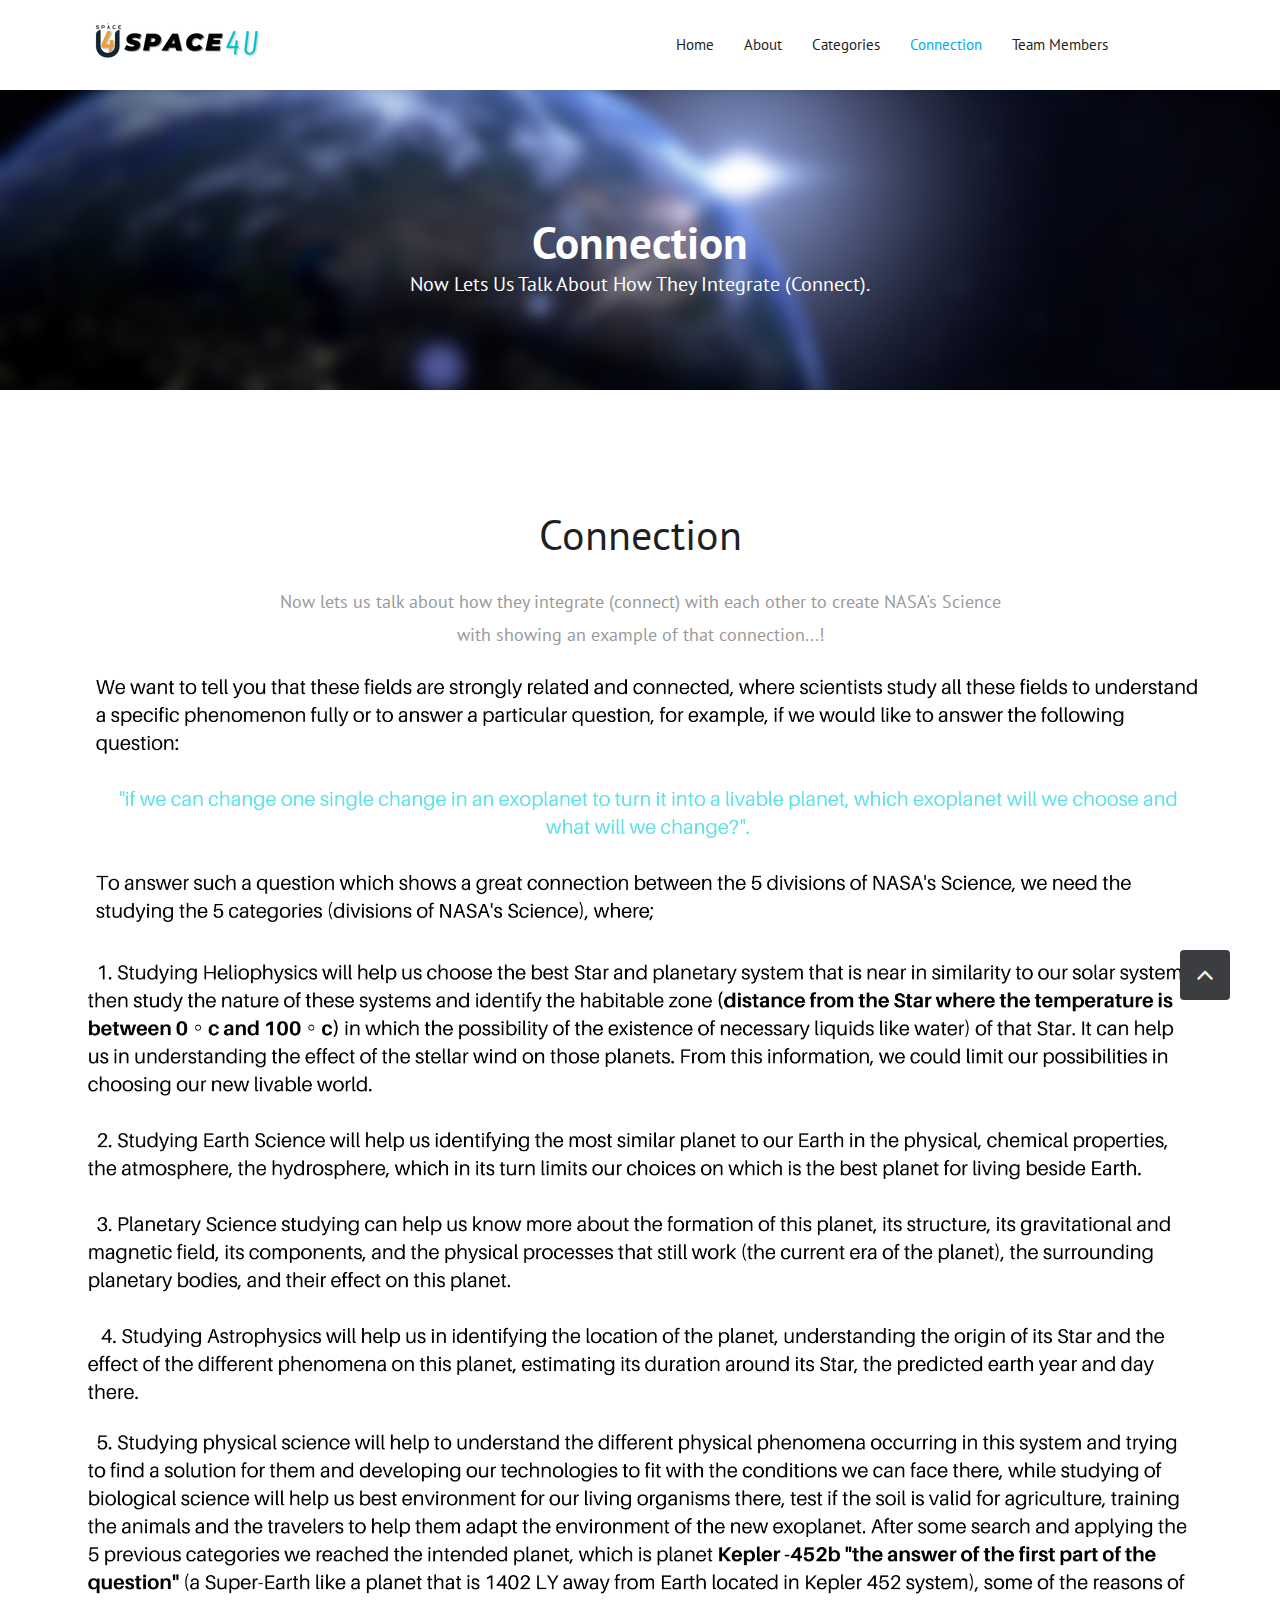
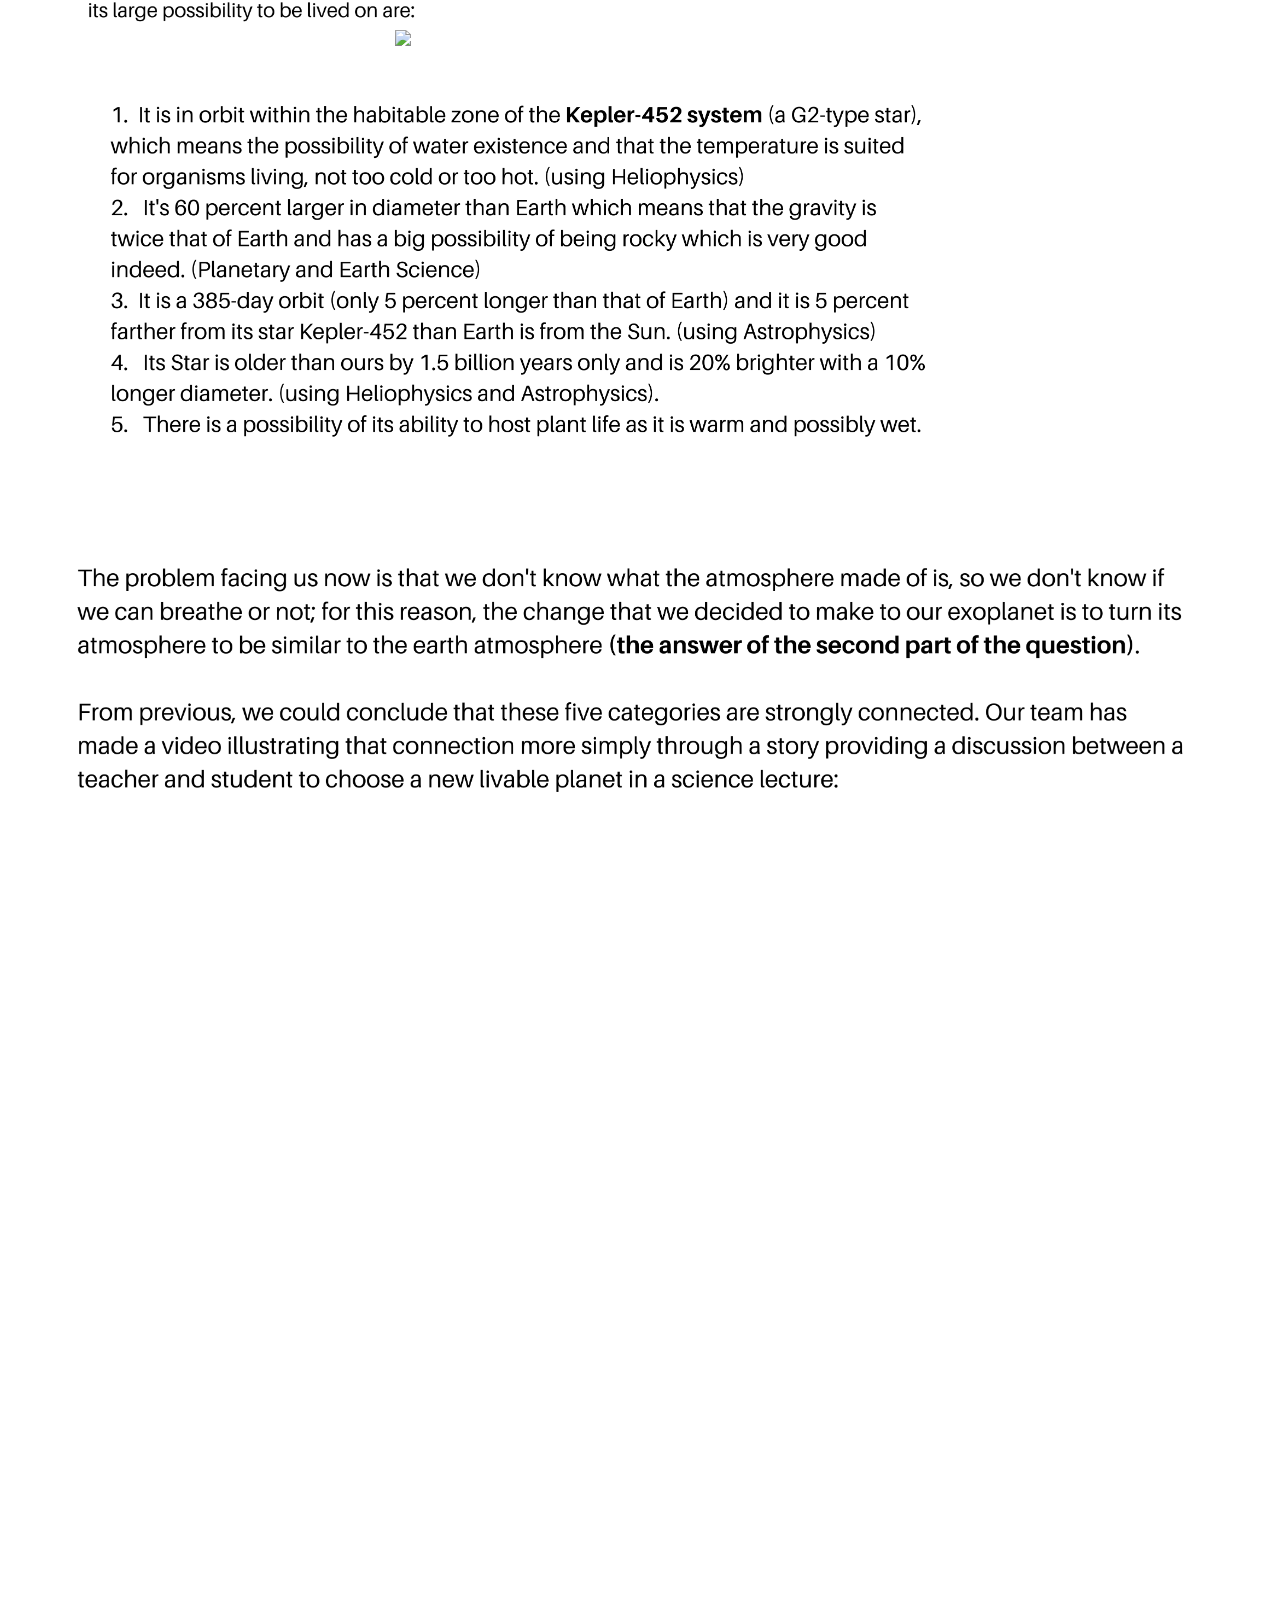
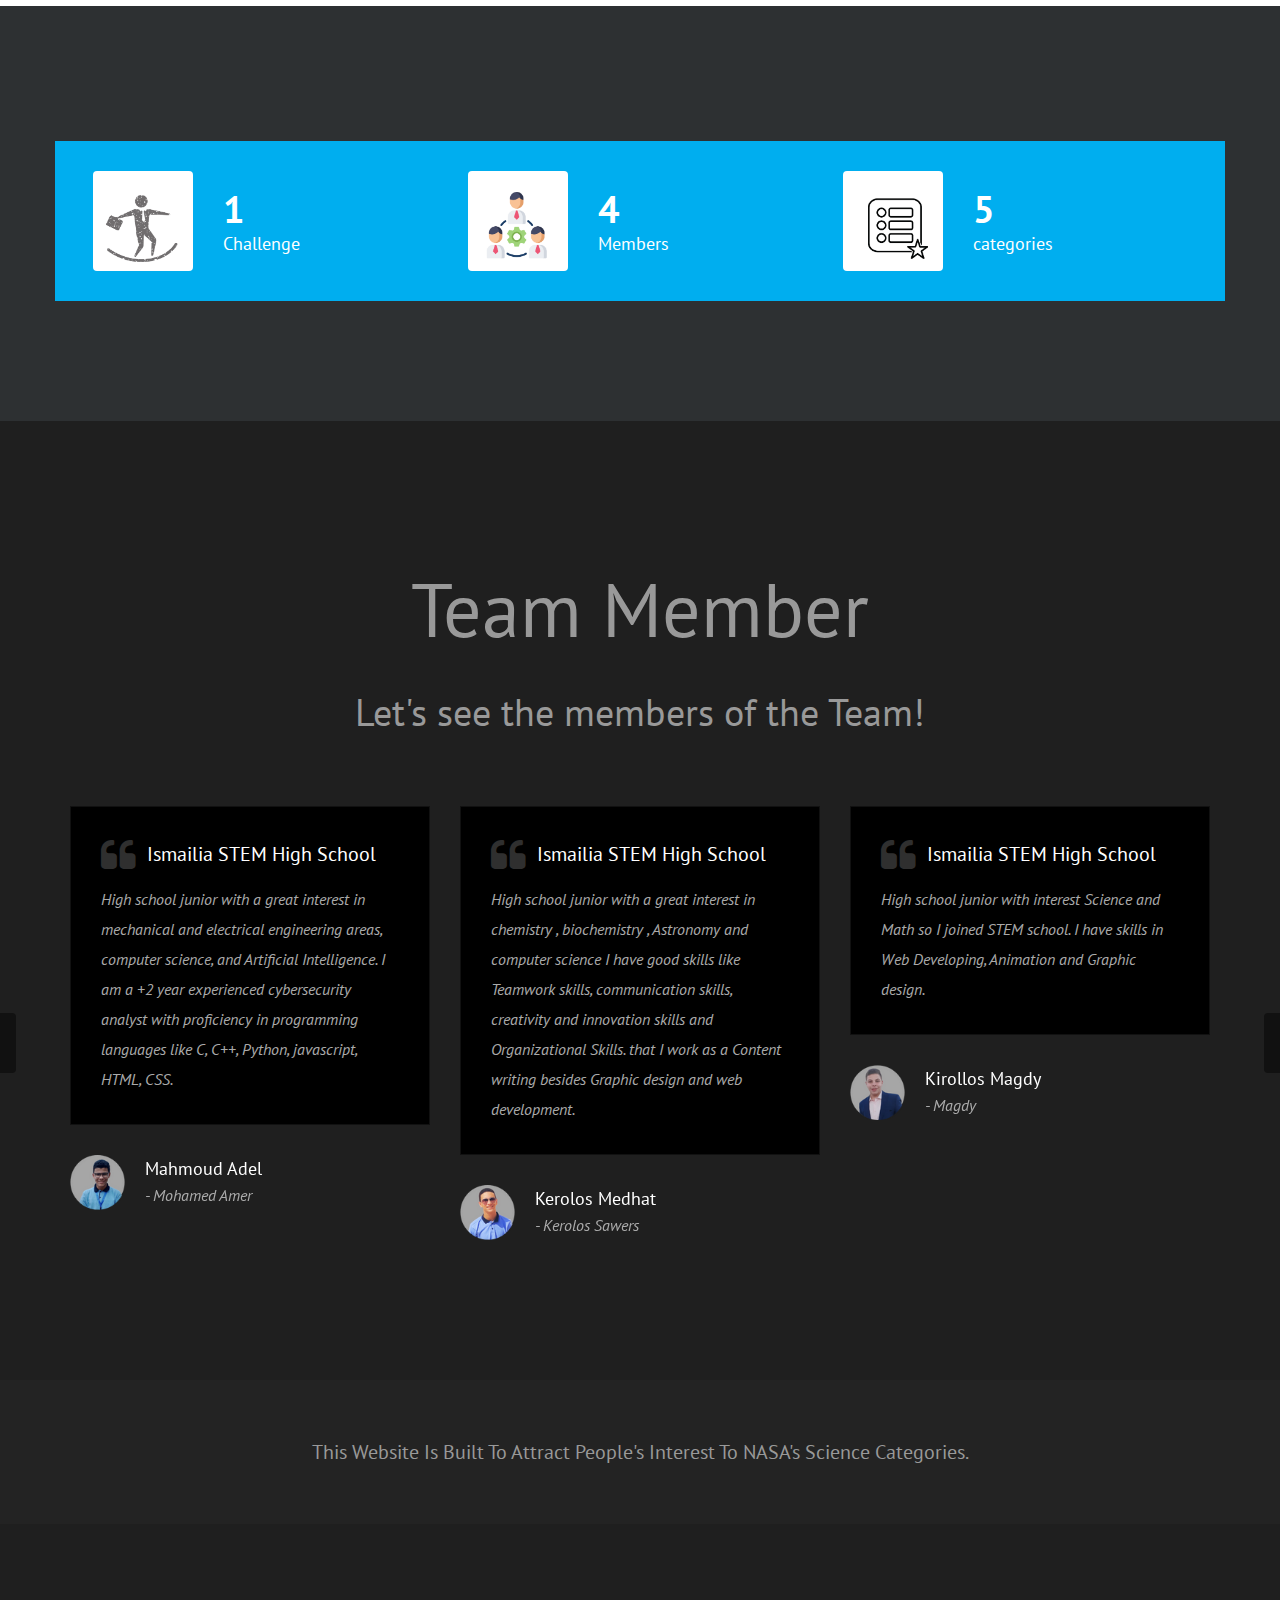
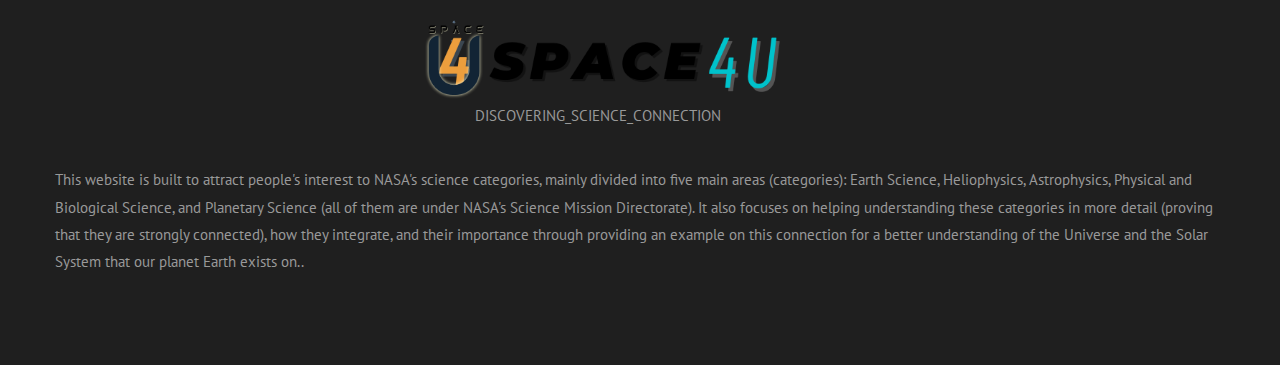
==== commit 80bf4d52: "Update features.html" ====
--- a/features.html
+++ b/features.html
@@ -123,112 +123,23 @@
                 <img src="uploads/dfvjndfkjvn.png" style="position: absolute; top: 1120px ; right: 30px;width: 800px;height: auto;" ></img>
                 <img src="uploads/llsllslslsls.png" style="position: absolute; top: 1150px ; right: -5px;width: 1200px;height: auto;" ></img>
                 <img src="uploads/ksfjvofjdnvikdfj.png" style="position: absolute; top: 1630px; right: -65px;width: 1300px;height: auto;" ></img>
-
+<br>
+				<div class="col-md-6" style="margin-top: 1800px; width: 1000px; margin-left: 80px;" >
+                    <div class="post-media wow fadeIn">
+                        <img src="images/logos/Space (500 x 300 px) (500 x 275 px) (2).png" alt="" class="img-responsive img-rounded">
+                        <a href="uploads/Nasa space apps (discovering science connection) (1).mp4"  class="playbutton"><i class="flaticon-play-button"></i></a>
+                    </div><!-- end media -->
+                </div><!-- end col -->
+            </div><!-- end row -->
             </div><!-- end title -->
-            <br>
-            <br>
-            <br>
-            <br>
-            <br>
-            <br>
-            <br>
-            <br>
-            <br>
-            <br>
-            <br>
-            <br>
-            <br>
-            <br>
-            <br>
-            <br>
-            <br>
-            <br>
-            <br>
-            <br>
-            <br>
-            <br>
-            <br>
-            <br>
-            <br>
-            <br>
-            <br>
-            <br>
-            <br>
-            <br>
-            <br>
-            <br>
-            <br>
-            <br>
-            <br>
-            <br>
-            <br>
-            <br>
-            <br>
-            <br>
-            <br>
-            <br>
-            <br>
-            <br>
-            <br>
-            <br>
-            <br>
-            <br>
-            <br>
-            <br>
-            <br>
-            <br>
-            <br>
-            <br>
-            <br>
-            <br>
-            <br>
-            <br>
-            <br>
-            <br>
-            <br>
-            <br>
-            <br>
-            <br>
-            <br>
-            <br>
-            <br>
-            <br>
-            <br>
-            <br>
-            <br>
-            <br>
-            <br>
-            <br>
-            <br>
-            <br>
-            <br>
-            <br>
-            <br>
-            <br>
-            <br>
-            <br>
-            <br>
-            <br>
-            <br>
-            <br>
-            <br>
-            <br>
-            <br>
-            <br>
-            <br>
-            <br>
-            <br>
-            <br>
-            <br>
-            <br>
-            <br>
-            <br>
             <hr class="invis"> 
      </div><!-- end icon-wrapper -->
                 </div><!-- end col -->
             </div><!-- end row -->
         </div><!-- end container -->
     </div><!-- end section -->
+
+
 
 
 
@@ -378,4 +289,4 @@
     <script src="js/custom.js"></script>
 
 </body>
-</html>+</html>
